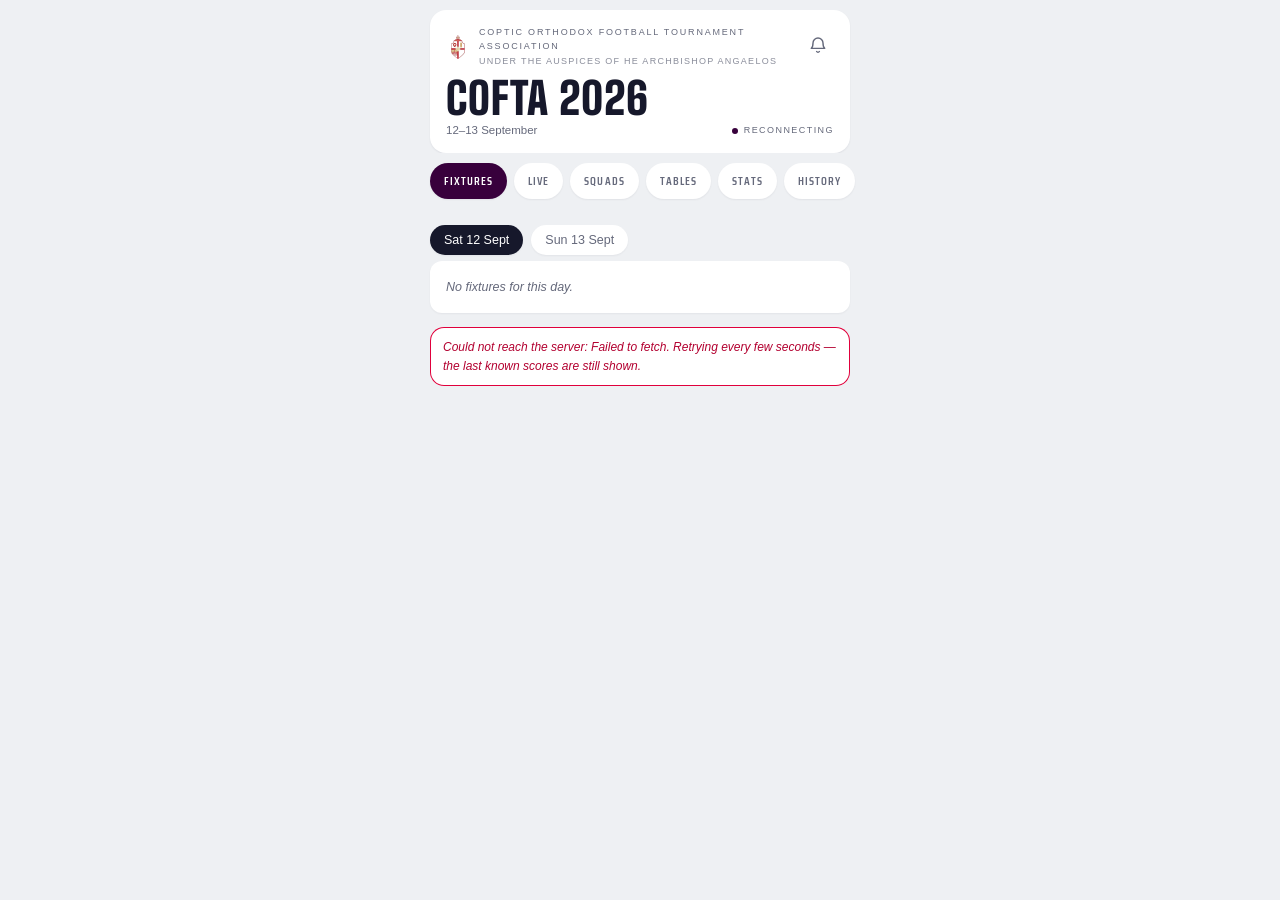
==== web/index.html @ 8721ab21 "Undo asks before it takes a goal off the board Undo voided an event on a single tap, from a 10px lab" ====
<!DOCTYPE html>
<html lang="en-GB">
<head>
<meta charset="utf-8">
<meta name="viewport" content="width=device-width,initial-scale=1,viewport-fit=cover">
<title>COFTA 2026 — Live Scores</title>
<meta name="description" content="Live scores, fixtures and tables for the Coptic Orthodox Football Tournament Association 2026, 12–13 September.">
<meta name="theme-color" content="#eef0f3">
<meta property="og:title" content="COFTA 2026 — Live Scores">
<meta property="og:description" content="Live scores, fixtures and tables. 12–13 September.">
<meta property="og:type" content="website">
<link rel="manifest" href="./manifest.webmanifest">
<link rel="apple-touch-icon" sizes="180x180" href="./apple-touch-icon.png">
<link rel="preload" href="./fonts/big-shoulders-display-latin-900-normal.woff2" as="font" type="font/woff2" crossorigin>
<link rel="preload" href="./fonts/saira-condensed-latin-600-normal.woff2" as="font" type="font/woff2" crossorigin>
<link rel="stylesheet" href="./fonts.css?b=cofta-v91">
<link rel="stylesheet" href="./styles.css?b=cofta-v91">
<link rel="stylesheet" href="./themes.css?b=cofta-v91">
</head>
<body>
<div class="app">
  <header class="hd">
    <!-- A BELL, NOT A SHIELD. This button has always led to the same panel, but
         the shield spoke to the wrong person: it said "admin" or "security" to
         a spectator, who has no idea there is anything behind it for them.
         Notifications now live in that panel and are the ONLY reason most
         readers will ever open it, so the icon names the thing they want. It
         still carries data-view="admin" and organisers still find sign-in
         behind it — the label is now "Alerts and organiser" so a screen reader
         says both, and the dot still marks a signed-in session. -->
    <button id="nav-admin" class="gear" data-view="admin"
      aria-label="Alerts and organiser" title="Alerts and organiser">
      <svg viewBox="0 0 24 24" width="20" height="20" aria-hidden="true" focusable="false"
        fill="none" stroke="currentColor" stroke-width="1.7"
        stroke-linecap="round" stroke-linejoin="round">
        <path d="M18 8.4a6 6 0 1 0-12 0c0 5-2.1 6.4-2.1 6.4h16.2S18 13.4 18 8.4Z"/>
        <path d="M13.7 18.6a2 2 0 0 1-3.4 0"/>
      </svg><i class="gdot" aria-hidden="true"></i></button>
    <!-- Diocese and auspices follow the competition being viewed: CONAFA is
         played in the Midlands, not London. render() drives both. -->
    <p class="assoc"><img class="dio" id="hd-dio" src="./diocese.webp" alt="Coptic Orthodox Diocese of London" width="24" height="24">
      <span id="hd-assoc">Coptic Orthodox Football Tournament Association<i>Under the Auspices of HE Archbishop Angaelos</i></span></p>
    <h1 id="hd-title">COFTA 2026</h1>
    <!-- hd-when holds the dates on a live page and the way back to the live
         tournament on an archive one. The pip is a sibling and is never
         rebuilt, because render() writes its state before this runs. -->
    <p class="meta"><span id="hd-when">12&ndash;13 September</span><span class="pip" id="pip"><i></i>Live</span></p>
  </header>
  <nav class="nav">
    <button id="nav-fixtures" data-view="fixtures" class="on">Fixtures</button>
    <button id="nav-live"     data-view="live">Live</button>
    <button id="nav-squads"   data-view="squads">Squads</button>
    <button id="nav-tables"   data-view="tables">Tables</button>
    <button id="nav-awards"   data-view="awards">Stats</button>
    <button id="nav-history"  data-view="history">History</button>
  </nav>
  <main class="scroll" id="body"><p class="empty">Loading&hellip;</p></main>
</div>
<script type="module" src="./app.js?b=cofta-v91"></script>
</body>
</html>
---- web/fonts.css ----
/* Self-hosted fonts — no third-party requests, cached forever, work offline. */
@font-face{font-family:'Big Shoulders Display';font-style:normal;font-weight:700;font-display:swap;
  src:url('./fonts/big-shoulders-display-latin-700-normal.woff2') format('woff2')}
@font-face{font-family:'Big Shoulders Display';font-style:normal;font-weight:800;font-display:swap;
  src:url('./fonts/big-shoulders-display-latin-800-normal.woff2') format('woff2')}
@font-face{font-family:'Big Shoulders Display';font-style:normal;font-weight:900;font-display:swap;
  src:url('./fonts/big-shoulders-display-latin-900-normal.woff2') format('woff2')}
@font-face{font-family:'Saira Condensed';font-style:normal;font-weight:500;font-display:swap;
  src:url('./fonts/saira-condensed-latin-500-normal.woff2') format('woff2')}
@font-face{font-family:'Saira Condensed';font-style:normal;font-weight:600;font-display:swap;
  src:url('./fonts/saira-condensed-latin-600-normal.woff2') format('woff2')}
@font-face{font-family:'Saira Condensed';font-style:normal;font-weight:700;font-display:swap;
  src:url('./fonts/saira-condensed-latin-700-normal.woff2') format('woff2')}
@font-face{font-family:'Spectral';font-style:normal;font-weight:400;font-display:swap;
  src:url('./fonts/spectral-latin-400-normal.woff2') format('woff2')}
@font-face{font-family:'Spectral';font-style:italic;font-weight:400;font-display:swap;
  src:url('./fonts/spectral-latin-400-italic.woff2') format('woff2')}
@font-face{font-family:'Spectral';font-style:normal;font-weight:600;font-display:swap;
  src:url('./fonts/spectral-latin-600-normal.woff2') format('woff2')}
---- web/styles.css ----
:root{
  --bg:oklch(.974 .010 82);
  --card:oklch(.993 .005 84);
  --fg:oklch(.225 .018 55);
  --fg2:oklch(.395 .018 58);
  --dim:oklch(.565 .015 62);
  --line:oklch(.885 .012 78);
  --line2:oklch(.815 .016 74);
  --gold:oklch(.775 .085 80);
  --acc:oklch(.475 .175 30);
  --accfg:oklch(.985 .008 84);
  --ok:oklch(.52 .13 150);
  --disp:"Saira Condensed","Arial Narrow",sans-serif;
  --num:"Big Shoulders Display","Arial Narrow",sans-serif;
  --body:"Spectral",Georgia,serif;
  --r:4px;
}
*{box-sizing:border-box;margin:0;padding:0}
html,body{height:100%}
body{background:var(--bg);color:var(--fg);font-family:var(--body);font-size:15px;
  line-height:1.55;display:flex;justify-content:center;-webkit-font-smoothing:antialiased;
  -webkit-tap-highlight-color:transparent}
button{font-family:inherit;color:inherit;cursor:pointer;border:none;background:none;text-align:left}
/* Keyboard focus only — :focus-visible keeps this off touch and mouse taps.
   Covers every control, not just buttons and inputs: selects, textareas and
   the club blocks on a match header are all reachable by keyboard. */
button:focus-visible,input:focus-visible,select:focus-visible,
textarea:focus-visible,a:focus-visible,[tabindex]:focus-visible{
  outline:2px solid var(--acc);outline-offset:2px}
img{display:block}
.tnum{font-variant-numeric:tabular-nums lining-nums}

.app{width:100%;max-width:440px;display:flex;flex-direction:column;min-height:100dvh}
.scroll{flex:1;overflow-y:auto;padding:0 18px 64px}

/* header */
.hd{padding:22px 18px 14px;border-bottom:4px double oklch(.60 .12 42)}
.hd .assoc{font-size:9px;letter-spacing:.2em;text-transform:uppercase;color:var(--dim);line-height:1.5}
.hd h1{font-family:var(--num);font-weight:900;font-size:54px;line-height:.88;
  text-transform:uppercase;letter-spacing:.01em;margin:10px 0 5px}
.hd .meta{font-size:11.5px;color:var(--dim);font-style:italic;display:flex;
  justify-content:space-between;align-items:baseline;gap:12px}
.hd .meta a{color:var(--dim);font-style:normal;font-size:9px;letter-spacing:.16em;
  text-transform:uppercase;text-decoration:none;border-bottom:1px solid var(--line2)}
/* Where the dates sit on a live page, an archive page carries the way back to
   the live tournament. It reads as small print but has to behave like a
   control, so it takes the accent and a real tap target — the negative margin
   keeps that height out of the masthead's own spacing. */
.tolive{font-family:var(--disp);font-weight:600;font-size:11.5px;font-style:normal;
  letter-spacing:.04em;color:var(--acc);display:inline-flex;align-items:center;
  gap:5px;min-height:32px;margin:-8px 0;padding:0;
  border-bottom:1px solid currentColor}
.tolive:active{opacity:.6}

/* live pip */
.pip{display:inline-flex;align-items:center;gap:6px;font-size:9px;letter-spacing:.16em;
  text-transform:uppercase;color:var(--dim);font-style:normal}
.pip i{width:6px;height:6px;border-radius:50%;background:var(--ok);font-style:normal}
.pip.stale i{background:var(--acc);animation:pulse 1.4s ease-in-out infinite}
@keyframes pulse{0%,100%{opacity:1}50%{opacity:.25}}

/* nav */
.nav{display:flex;gap:26px;padding:0 18px;border-bottom:1px solid var(--line);
  position:sticky;top:0;background:var(--bg);z-index:6}
.nav button{font-family:var(--disp);font-weight:600;font-size:13px;letter-spacing:.09em;
  text-transform:uppercase;color:var(--dim);padding:13px 0 11px;border-bottom:2px solid transparent;
  margin-bottom:-1px;transition:color .18s}
.nav button.on{color:var(--fg);border-bottom-color:var(--acc)}

.sect{font-size:9px;letter-spacing:.2em;text-transform:uppercase;color:var(--dim);
  padding:26px 0 10px;display:flex;align-items:center;gap:11px}
.sect::after{content:"";flex:1;height:1px;background:var(--gold)}
.note{font-size:12px;color:var(--dim);font-style:italic;padding:14px 0 4px;
  max-width:60ch;line-height:1.65}

.daysel{display:flex;gap:16px;padding:16px 0 6px}
.daysel button{font-size:12.5px;color:var(--dim);padding-bottom:4px;
  border-bottom:1px solid transparent}
.daysel button.on{color:var(--fg);border-bottom-color:var(--acc)}

/* club identity */
.who{min-width:0}
.who b{display:block;font-family:var(--disp);font-weight:600;font-size:15px;
  line-height:1.14;letter-spacing:.005em}
.who i{display:block;font-style:normal;font-size:9px;letter-spacing:.16em;
  text-transform:uppercase;color:var(--dim);margin-top:3px;line-height:1}
.tile{flex:none;display:grid;place-items:center;background:var(--c,transparent);
  border-radius:var(--r);padding:4px;box-shadow:inset 0 0 0 1px rgba(0,0,0,.10),0 0 0 1px var(--gold)}
.tile img{width:24px;height:24px;object-fit:contain}

/* fixtures */
.fx{width:100%;display:grid;grid-template-columns:44px 1fr auto;gap:12px;align-items:center;
  padding:13px 0;border-bottom:1px solid var(--line);transition:background .16s}
.fx:hover{background:oklch(.985 .008 82)}
.fx .t{font-size:10px;letter-spacing:.1em;text-transform:uppercase;color:var(--dim);line-height:1.4}
.fx .t b{display:block;font-family:var(--disp);font-weight:600;font-size:14px;color:var(--fg2);
  letter-spacing:0;text-transform:none;margin-bottom:2px}
.fx .n{display:flex;flex-direction:column;gap:7px;min-width:0}
.fx .side{display:flex;align-items:center;gap:9px;min-width:0;position:relative;padding-left:9px}
.fx .side::before{content:"";position:absolute;left:0;top:3px;bottom:3px;width:3px;
  border-radius:2px;background:var(--c)}
.fx .side.tbc .who b{color:var(--dim)}
.fx .r{text-align:right;font-family:var(--num);font-weight:800;font-size:20px;
  line-height:1.1;white-space:nowrap}
.fx .r .st{display:block;font-family:var(--body);font-weight:400;font-size:9px;
  letter-spacing:.15em;text-transform:uppercase;color:var(--dim);margin-top:5px}
.fx .r .st.live{color:var(--acc)}
.fx .r .pend{color:var(--dim);font-family:var(--body);font-size:12px;font-weight:400}

/* match */
.back{font-size:12px;color:var(--dim);padding:16px 0 0;display:inline-block}
.stack{margin:18px 0 0;border-top:1px solid var(--line);border-bottom:1px solid var(--line)}
.sl{display:flex;align-items:center;gap:13px;padding:15px 2px;min-width:0;
  background:color-mix(in oklab,var(--c) 8%,var(--card))}
.sl+.sl{border-top:1px solid var(--line)}
.sl .bdg{width:48px;height:48px;border-radius:5px;background:var(--c);display:grid;
  place-items:center;flex:none;box-shadow:inset 0 0 0 1px rgba(0,0,0,.10),0 0 0 1px var(--gold)}
.sl .bdg img{width:36px;height:36px;object-fit:contain}
.sl .who{flex:1}
.sl .who b{font-size:18px}
.sl.lead .who b{font-weight:700}
.sl .gl{font-family:var(--num);font-weight:800;font-size:42px;line-height:1;flex:none;
  min-width:.62em;text-align:right;letter-spacing:-.01em}
.kick{font-size:9px;letter-spacing:.18em;text-transform:uppercase;color:var(--dim);
  padding-top:14px;display:flex;gap:9px;flex-wrap:wrap;align-items:center}
.kick .lv{color:var(--acc);display:inline-flex;align-items:center;gap:5px}
.kick .lv i{width:6px;height:6px;border-radius:50%;background:var(--acc);font-style:normal;
  animation:pulse 1.5s ease-in-out infinite}

.ck{margin-top:20px;padding:16px 0;border-top:1px solid var(--line);
  border-bottom:2px solid var(--fg);display:flex;align-items:flex-end;
  justify-content:space-between;gap:16px}
.ck .m{font-family:var(--num);font-weight:800;font-size:42px;line-height:.85;color:var(--acc)}
.ck .m.idle{color:var(--dim);font-size:29px}
.ck .rail{text-align:right}
.ck .ph{font-size:9px;letter-spacing:.18em;text-transform:uppercase;color:var(--dim);
  display:block;margin-bottom:3px}
.ck .el{font-size:12px;color:var(--dim);font-style:italic}
/* before kick-off there is no clock to read, so the rail is one muted line */
.ck.pre{align-items:center;justify-content:center;border-bottom:1px solid var(--line)}
.ck .kox{font-size:10px;letter-spacing:.18em;text-transform:uppercase;color:var(--dim);
  font-style:normal}
.stop{font-size:11.5px;color:var(--acc);padding-top:9px}

/* timeline */
.tl{list-style:none;padding-top:2px}
.tl li{display:grid;grid-template-columns:46px 1fr auto;gap:12px;padding:12px 0;
  border-bottom:1px solid var(--line);align-items:baseline}
.tl .mk{font-family:var(--num);font-weight:800;font-size:18px;text-align:right;color:var(--fg2)}
.tl .mk.goal{color:var(--acc)}
.tl .tx b{font-weight:600}
.tl .undo{font-size:10px;letter-spacing:.12em;text-transform:uppercase;color:var(--dim);
  border-bottom:1px solid var(--line2);position:relative}
/* THE HIT AREA IS BIGGER THAN THE INK, and has to be. These are 10px labels
   about 15px tall, which was borderline with two of them and is not acceptable
   with three — one of which is Undo, sitting beside a button an organiser now
   presses often. A mis-tap there voids a goal.
   Grown with a pseudo-element rather than padding so the underline stays
   welded to the text and nothing moves: ~37px tall, and ±6px sideways inside
   the row's 12px gap, so neighbouring targets still cannot overlap. */
.tl .undo::after{content:"";position:absolute;left:-6px;right:-6px;top:-11px;bottom:-11px}
.empty{color:var(--dim);font-size:12.5px;font-style:italic;padding:18px 0;
  border-bottom:1px solid var(--line);line-height:1.6}

/* tables */
table{width:100%;border-collapse:collapse;font-size:12px;table-layout:fixed}
thead th{font-size:9px;letter-spacing:.1em;text-transform:uppercase;color:var(--dim);
  font-weight:400;padding:9px 0;text-align:center;width:26px}
thead th.nm{text-align:left;width:auto}
tbody td{padding:11px 0;text-align:center;border-bottom:1px solid var(--line);
  color:var(--dim);font-variant-numeric:tabular-nums}
tbody td.nm{text-align:left;color:var(--fg)}
tbody td.nm .in{display:flex;align-items:center;gap:9px;min-width:0}
tbody td.nm .rk{width:13px;font-size:11px;color:var(--dim);flex:none;
  font-family:var(--disp);font-weight:600}
tbody td.nm .who b{font-size:13px}
tbody td.p{color:var(--fg);font-weight:600;font-size:13px}
tbody tr.up .rk{color:var(--acc)}
tbody tr.up td:first-child{box-shadow:inset 3px 0 0 var(--acc)}
tbody tr.dq td{opacity:.45}
tbody tr.dq .who b{text-decoration:line-through}
.ko{display:flex;justify-content:space-between;gap:14px;padding:13px 0;
  border-bottom:1px solid var(--line)}
.ko .l{font-family:var(--disp);font-weight:600;font-size:15px;flex:none}
.ko .w{font-size:11.5px;color:var(--dim);text-align:right;font-style:italic;line-height:1.5}

/* controls */
.act{width:100%;min-height:54px;background:var(--acc);color:var(--accfg);text-align:center;
  border-radius:var(--r);font-family:var(--disp);font-weight:600;font-size:16px;
  letter-spacing:.08em;text-transform:uppercase;
  transition:transform .12s cubic-bezier(.22,1,.36,1),opacity .2s}
.act:active{transform:translateY(1px)}
.act.ghost{background:transparent;color:var(--fg);box-shadow:inset 0 0 0 1px var(--line2)}
.act[disabled]{opacity:.3;cursor:not-allowed;transform:none}
.two{display:grid;grid-template-columns:1fr 1fr;gap:10px;margin-top:10px}
.two .act{min-height:46px;font-size:14px}
.logs{display:grid;grid-template-columns:1fr 1fr;gap:10px}
.lg{min-height:56px;box-shadow:inset 0 0 0 1px var(--line2);border-radius:var(--r);
  padding:0 13px;display:flex;flex-direction:column;justify-content:center;
  background:var(--card);min-width:0}
.lg .w{font-family:var(--disp);font-weight:600;font-size:14px;letter-spacing:.05em;
  text-transform:uppercase;line-height:1}
.lg .s{font-size:9.5px;letter-spacing:.13em;text-transform:uppercase;color:var(--dim);
  margin-top:4px;overflow:hidden;text-overflow:ellipsis;white-space:nowrap}
.lg[disabled]{opacity:.3;cursor:not-allowed}

/* sign in */
.form{display:flex;flex-direction:column;gap:11px;padding-top:8px}
label{font-size:9px;letter-spacing:.18em;text-transform:uppercase;color:var(--dim)}
input{width:100%;font-family:var(--body);font-size:16px;color:var(--fg);background:var(--card);
  border:1px solid var(--line2);border-radius:var(--r);padding:13px 12px;min-height:48px}
select{width:100%;font-family:var(--body);font-size:13px;color:var(--fg);background:var(--card);
  border:1px solid var(--line2);border-radius:var(--r);padding:11px 10px;min-height:46px}
.err{color:var(--acc);font-size:12.5px;font-style:italic}
.okmsg{color:var(--ok);font-size:12.5px;font-style:italic}

/* shootout + admin */
.pens{border:1px solid var(--line2);border-radius:var(--r);padding:14px;background:var(--card)}
.pr{display:flex;align-items:center;gap:11px;padding:9px 0;border-top:1px solid var(--line)}
.pr:first-of-type{border-top:none}
.pr .bd{width:34px;height:34px;border-radius:var(--r);background:var(--c);display:grid;
  place-items:center;flex:none}
.pr .bd img{width:26px;height:26px;object-fit:contain}
.pr .nx{flex:1;min-width:0;font-family:var(--disp);font-weight:600;font-size:14px;line-height:1.15}
.pr .cnt{font-family:var(--num);font-weight:800;font-size:26px;min-width:1.1em;text-align:right}
.pr .pm{display:flex;gap:6px;flex:none}
.pr .pm button{width:38px;height:38px;border-radius:var(--r);
  box-shadow:inset 0 0 0 1px var(--line2);display:grid;place-items:center;
  font-family:var(--num);font-size:19px;font-weight:800}
.dqlist{display:flex;flex-wrap:wrap;gap:7px}
.dqlist button{font-size:11px;padding:9px 11px;border-radius:var(--r);
  box-shadow:inset 0 0 0 1px var(--line2);color:var(--dim)}
.dqlist button.out{box-shadow:inset 0 0 0 1px var(--acc);color:var(--acc);text-decoration:line-through}
.qrow{display:grid;grid-template-columns:1fr 1fr;gap:9px;padding:10px 0;
  border-bottom:1px solid var(--line);align-items:center}
.qrow .lbl{grid-column:1/-1;font-size:9px;letter-spacing:.17em;text-transform:uppercase;color:var(--dim)}
.tag{display:inline-block;font-size:8px;letter-spacing:.14em;text-transform:uppercase;
  color:var(--acc);border:1px solid var(--acc);border-radius:3px;padding:2px 4px;
  margin-left:7px;vertical-align:2px;font-weight:400}

.banner{background:var(--card);border:1px solid var(--line2);border-radius:var(--r);
  padding:11px 13px;font-size:12px;color:var(--dim);font-style:italic;margin-top:14px}
.banner.warn{border-color:var(--acc);color:var(--acc)}
/* The archive stops retrying after a failure, so this is the only way back —
   it needs a real tap target, not a text link. */
.retry{display:inline-flex;align-items:center;min-height:38px;margin-top:9px;
  padding:0 14px;border:1px solid var(--acc);border-radius:999px;
  font-family:var(--disp);font-weight:600;font-size:12px;letter-spacing:.09em;
  text-transform:uppercase;color:var(--acc)}
.retry:active{background:var(--acc);color:var(--accfg)}
.queue{font-size:11px;letter-spacing:.1em;text-transform:uppercase}

@media (prefers-reduced-motion:reduce){*{animation:none!important;transition:none!important}}

/* queued, not yet sent */
.tl li.pending{opacity:.62}
.tl li.pending .tx em{font-style:italic;color:var(--acc);font-size:11px;letter-spacing:.08em}

/* player picker */
.picker{border:1px solid var(--acc);border-radius:var(--r);padding:13px;margin-top:12px;
  background:var(--card)}
.pkhd{display:flex;justify-content:space-between;align-items:baseline;gap:12px;
  padding-bottom:10px;margin-bottom:10px;border-bottom:1px solid var(--line)}
.pkhd span{font-family:var(--disp);font-weight:600;font-size:15px;letter-spacing:.04em;
  text-transform:uppercase}
.pkhd button{font-size:10px;letter-spacing:.14em;text-transform:uppercase;color:var(--dim);
  border-bottom:1px solid var(--line2)}
.pklist{display:flex;flex-direction:column;max-height:44vh;overflow-y:auto;margin-bottom:10px}
.pk{display:flex;align-items:center;gap:11px;min-height:46px;padding:0 4px;
  border-bottom:1px solid var(--line);font-family:var(--disp);font-weight:500;font-size:15px}
.pk:active{background:oklch(.96 .01 82)}
.pk .no{width:22px;text-align:right;color:var(--dim);font-size:12px;flex:none}

/* nav must not wrap once there are five */
.nav{overflow-x:auto;scrollbar-width:none;gap:22px}
.nav::-webkit-scrollbar{display:none}
.nav button{white-space:nowrap}

/* suspensions */
.susp{list-style:none}
.susp li{display:flex;justify-content:space-between;align-items:baseline;gap:12px;
  padding:11px 0;border-bottom:1px solid var(--line)}
.susp .nmx{font-family:var(--disp);font-weight:600;font-size:15px}
.susp .rs{font-size:10px;letter-spacing:.14em;text-transform:uppercase;color:var(--acc)}

/* level on every tie-breaker, with a shoot-out still to come */
tbody tr.unres td{background:oklch(.965 .022 82)}

/* awards */
.award{border:1px solid var(--line2);border-radius:var(--r);padding:15px;margin-bottom:11px;
  background:var(--card)}
.award .at{font-size:9px;letter-spacing:.2em;text-transform:uppercase;color:var(--dim)}
.award .an{font-family:var(--disp);font-weight:700;font-size:23px;line-height:1.15;
  margin-top:7px;letter-spacing:.01em}
.award .an.dim{color:var(--dim);font-weight:500;font-size:17px}
.award .ac{font-family:var(--num);font-weight:800;font-size:15px;color:var(--acc);margin-top:5px}
.award .af{font-size:11.5px;color:var(--dim);font-style:italic;margin-top:9px;line-height:1.55}

/* own-goal option inside the picker */
.pk.og{color:var(--acc);font-weight:600}

/* shoot-out winner in the table */
.tag.so{color:oklch(.55 .09 80);border-color:var(--gold)}

/* scorer lines under each side */
.sl .gls{display:block;margin-top:5px}
.sl .gline{display:block;font-style:normal;font-size:11px;color:var(--dim);
  line-height:1.6;letter-spacing:.01em;font-variant-numeric:tabular-nums}

/* squad entry */
.dqlist button.on{box-shadow:inset 0 0 0 1px var(--fg);color:var(--fg)}
textarea{width:100%;font-family:var(--body);font-size:14px;color:var(--fg);background:var(--card);
  border:1px solid var(--line2);border-radius:var(--r);padding:11px 12px;resize:vertical;
  line-height:1.7}
.squad{list-style:none;border-top:1px solid var(--line)}
.squad li{display:flex;align-items:baseline;gap:11px;padding:9px 2px;border-bottom:1px solid var(--line)}
.squad .no{width:20px;text-align:right;color:var(--dim);font-size:12px;flex:none}
.squad .nmx{flex:1;font-family:var(--disp);font-weight:500;font-size:15px}

/* diocese emblem in the masthead */
.hd .assoc{display:flex;align-items:center;gap:9px}
/* Fixed HEIGHT, free width. London's crest is square and fills 24x24; the
   Midlands' is landscape, and a square slot letterboxed it down to 24x18 —
   a third smaller on the axis that carries its detail. Sizing by height
   treats both at the same scale whatever their shape. */
.hd .assoc .dio{height:24px;width:auto;max-width:46px;object-fit:contain;flex:none}
.hd .assoc span{display:block}
.hd .assoc span i{display:block;font-style:normal;letter-spacing:.14em;
  color:var(--dim);opacity:.75;margin-top:2px}

/* appearance switcher */
.themes{display:flex;flex-wrap:wrap;gap:7px}
.themes button{font-size:11px;padding:9px 12px;border-radius:var(--r);
  box-shadow:inset 0 0 0 1px var(--line2);color:var(--dim)}
.themes button.on{box-shadow:inset 0 0 0 1px var(--fg);color:var(--fg)}

/* scorer lines now sit on their own full-width line under the row */
.sl{flex-wrap:wrap}
.sl .gls{flex:0 0 100%;margin:4px 0 0 61px}

/* per-side scores (list layout); hidden except where a theme wants them */
.fx .side .ssc{display:none}

/* player stats */
.stats{display:grid;grid-template-columns:repeat(4,1fr);gap:8px}
/* Five tiles once assists joined them. At 375px five equal columns leave
   ~61px each, so the longest label wraps to two lines and the grid rows
   equalise the heights — which is why the tiles stay aligned. */
.stats.five{grid-template-columns:repeat(5,1fr);gap:6px}
.stats.five .stat{padding:10px 5px}
.stats.five .stat b{font-size:21px}
.stat{border:1px solid var(--line2);border-radius:var(--r);background:var(--card);
  padding:11px 8px;text-align:center}
.stat i{display:block;font-style:normal;font-size:8.5px;letter-spacing:.14em;
  text-transform:uppercase;color:var(--dim)}
.stat b{display:block;font-family:var(--num);font-weight:800;font-size:24px;margin-top:4px}
.pk .pstat{font-size:11px;color:var(--dim);flex:none}

/* centre chip on the match header: themes opt in */
.midchip{display:none}

/* centred clock chip: only themes that want it show it */
.stack{position:relative}
.midchip{display:none}

/* event edit */
.rowacts{display:flex;gap:12px;justify-content:flex-end}
.picker .pk.on{color:var(--acc);font-weight:600}

/* match state under the kick-off time; themes opt in */
.fx .t .tst{display:none}

/* red card marker on fixture rows */
.rc{display:inline-block;width:8px;height:11px;background:#d21f26;border-radius:2px;
  margin-left:6px;vertical-align:-1px;font-style:normal}

/* man of the match, under the scoreboard */
.motmline{text-align:center;font-size:12px;color:var(--fg2);padding:12px 0 0;font-style:italic}
.mstar{color:var(--gold);margin-right:6px;font-style:normal}

/* red cards on their own line under the city */
.rcs{display:block;line-height:1;margin-top:3px}
.rcs .rc{margin-left:0;margin-right:4px;vertical-align:0}

/* the second half of a squad/player header card */
.sl.alt .altbox{display:flex;flex-direction:column;gap:2px}
.sl.alt .altbox i{font-style:normal;font-size:9px;letter-spacing:.16em;
  text-transform:uppercase;color:var(--dim)}
.sl.alt .altbox b{font-family:var(--disp);font-weight:600;font-size:16px;color:var(--fg)}
.sl.phead .bignum{margin-left:auto;flex:none}
.bignum{font-family:var(--num);font-weight:900;font-size:44px;line-height:1;color:var(--fg)}

/* club header meta, right-hand side of the colour block */
.sl.phead .clubmeta{margin-left:auto;flex:none;text-align:right;
  display:flex;flex-direction:column;gap:2px}
.sl.phead .clubmeta i{font-style:normal;font-size:8.5px;letter-spacing:.15em;
  text-transform:uppercase;color:var(--dim)}
.sl.phead .clubmeta b{font-family:var(--disp);font-weight:600;font-size:15px}
.sl.phead .clubmeta .cstat{margin-top:5px;letter-spacing:.08em}

/* clubs and players are tappable wherever they appear */
[data-team],[data-player]{cursor:pointer}
.tx .plink{border-bottom:1px dotted var(--line2)}

/* a knockout tie settled on penalties: one strip across the foot of the
   scoreboard. The shoot-out decided the tie, so it belongs here rather than
   in the note underneath, where it read as a footnote to a 1–1 draw. Goals
   stay the score, because for goal difference the match really is a draw. */
/* The strip sits OUTSIDE .stack, not inside it: the centre chip is centred
   on the stack, so an extra row in there pushed the chip half a strip's
   height below the club blocks on exactly the matches that matter most. */
.pnstrip{background:var(--card);border-bottom:1px solid var(--line);
  padding:9px 12px;text-align:center;font-size:11.5px;color:var(--dim)}
.pnstrip b{font-family:var(--disp);font-weight:600;font-size:13px;
  color:var(--fg);letter-spacing:.03em}
.pnstrip .tnum{font-family:var(--num);font-weight:800;font-size:14.5px;
  color:var(--acc);margin:0 1px}

/* the final is not just the next fixture on the list */
.sect.crown{color:var(--acc)}
.sect.crown::after{background:var(--acc);height:2px}

/* award cards are buttons now: the whole card opens its leaderboard */
.award{display:block;width:100%}
.award .more{display:block;font-size:9px;letter-spacing:.16em;text-transform:uppercase;
  color:var(--dim);margin-top:11px;padding-top:9px;border-top:1px solid var(--line)}
.award:active{background:color-mix(in oklab,var(--acc) 4%,var(--card))}
/* a confirmed trophy: the winners are the card, so the gold edge is what
   separates a decided award from a leaderboard still in play */
.award.won{box-shadow:inset 0 0 0 1px var(--gold);border-color:var(--gold)}
.banner.conf{border-color:var(--gold);color:var(--fg2);font-style:normal}

/* leaderboards */
.lb{border-top:1px solid var(--line)}
.lbr{display:flex;align-items:center;gap:11px;width:100%;min-height:52px;padding:8px 2px;
  border-bottom:1px solid var(--line);min-width:0}
.lbr:active{background:color-mix(in oklab,var(--acc) 4%,var(--card))}
.lbr .pl{flex:none;width:30px;font-family:var(--num);font-weight:800;font-size:19px;
  color:var(--dim);text-align:right}
.lbr .pl.joint{color:var(--acc);font-size:16px}
.lbr .who{flex:1;min-width:0}
.lbr .who b{display:block;font-family:var(--disp);font-weight:600;font-size:16px;
  overflow:hidden;text-overflow:ellipsis;white-space:nowrap}
.lbr .who i{display:block;font-style:normal;font-size:11px;color:var(--dim);margin-top:1px}
.lbr .lbn{flex:none;font-family:var(--num);font-weight:800;font-size:22px}
.tag.wn{color:var(--gold);border-color:var(--gold)}

/* honours on a player card */
.honours{list-style:none;border-top:1px solid var(--line)}
.honours li{display:flex;align-items:baseline;gap:9px;padding:11px 2px;
  border-bottom:1px solid var(--line)}
.honours .hz{color:var(--gold);font-style:normal}
.honours .hl{flex:1;font-family:var(--disp);font-weight:600;font-size:15px}
.honours .hsh{font-size:8.5px;letter-spacing:.16em;text-transform:uppercase;color:var(--dim)}

/* trophy confirmation */
.picker.trophy{margin-bottom:14px}
.tchips{display:flex;flex-wrap:wrap;gap:7px;margin-bottom:11px}
.tchip{display:inline-flex;align-items:center;gap:8px;font-size:12px;padding:7px 9px;
  border-radius:var(--r);box-shadow:inset 0 0 0 1px var(--acc);color:var(--acc)}
.tchip button{color:var(--acc);font-size:15px;line-height:1;padding:0 2px}
.tnone{font-size:12px;color:var(--dim);font-style:italic}
.tclubs{margin-bottom:10px}
.tpq{width:100%;font-family:var(--body);font-size:14px;color:var(--fg);background:var(--card);
  border:1px solid var(--line2);border-radius:var(--r);padding:10px 12px}
/* ── stats hub: a card previews its board's top three ────────
   The row is a three-column grid on purpose: [crest | name | value]. As a
   flex row the name block and the value negotiated width with each other,
   which is fine until a church name is long. A fixed crest column and an
   auto value column mean only the name can give way, and it gives way by
   ellipsizing rather than by shoving the value out of its column. */
.scard{border-bottom:1px solid var(--line);padding-bottom:4px;margin-bottom:6px}
.sch{display:flex;align-items:center;justify-content:space-between;gap:12px;
  width:100%;padding:13px 0 9px}
.sch .stt{font-size:9px;letter-spacing:.2em;text-transform:uppercase;color:var(--dim);
  line-height:1}
/* a drawn chevron, not a text glyph: a ">" inherits the body font and sits on
   a text baseline, which is what made it read as leftover markup */
.sch .chev{flex:none;width:7px;height:7px;margin-right:3px;
  border-top:1.5px solid var(--dim);border-right:1.5px solid var(--dim);
  transform:rotate(45deg)}

.srow{display:grid;grid-template-columns:28px minmax(0,1fr) auto;align-items:center;
  gap:11px;width:100%;padding:9px 0;text-align:left}
.srow + .srow{border-top:1px solid var(--line)}
.srow .tile{width:28px;height:28px;padding:3px}
.srow .tile img{width:22px;height:22px}
.srow .who{min-width:0}
.srow .who b{display:block;font-family:var(--disp);font-weight:600;font-size:14.5px;
  line-height:1.2;letter-spacing:.005em;
  overflow:hidden;text-overflow:ellipsis;white-space:nowrap}
.srow .who i{display:block;font-style:normal;font-size:9.5px;letter-spacing:.14em;
  text-transform:uppercase;color:var(--dim);margin-top:3px;line-height:1.1;
  overflow:hidden;text-overflow:ellipsis;white-space:nowrap}
.srow .sv{font-family:var(--num);font-weight:800;font-size:17px;line-height:1;
  min-width:1.6em;text-align:right;color:var(--fg2);
  font-variant-numeric:tabular-nums lining-nums}
/* the pill stretches to the same column, so its right edge lands on the same
   line as the plain numerals below it */
.srow .sv.lead{color:var(--accfg);background:var(--acc);border-radius:999px;
  padding:4px 10px;text-align:center}
.snone{font-size:12px;color:var(--dim);font-style:italic;line-height:1.6;
  padding:2px 0 10px;max-width:60ch}

/* the trophy honours strip at the top of stats */
.honstrip{border-top:1px solid var(--line)}
.hon{display:block;width:100%;padding:12px 0;border-bottom:1px solid var(--line)}
.hon .ht{display:block;font-size:9px;letter-spacing:.18em;text-transform:uppercase;
  color:var(--acc)}
.hon .hbody{display:flex;align-items:center;gap:11px;margin-top:6px}
.hon .who{flex:1;min-width:0}
.hon .who b{display:block;font-family:var(--disp);font-weight:600;font-size:16px}
.hon .who i{display:block;font-style:normal;font-size:11px;color:var(--dim);margin-top:1px}
.hon .hsh{flex:none;font-size:8.5px;letter-spacing:.16em;text-transform:uppercase;
  color:var(--dim)}

/* ── History: the archive ────────────────────────────────────
   Six competitions, each with its own identity, scoped by [data-comp] so a
   competition's colour cannot leak into the live tournament's chrome.
   Historical clubs with no live crest get a deterministic monogram from one
   muted, obviously-archival palette — never invented branding.            */

.seg{display:inline-flex;border:1px solid var(--line);border-radius:999px;
  padding:3px;gap:3px;margin:0 0 16px}
.seg button{font-family:var(--disp);font-weight:600;font-size:13px;letter-spacing:.06em;
  text-transform:uppercase;color:var(--dim);padding:7px 18px;border-radius:999px;
  min-height:34px;transition:background .15s,color .15s}
.seg button.on{background:var(--acc);color:var(--accfg)}

/* competition identities */
/* --ci is the identity on a light card; --cl is the same identity as ink on a
   dark one. Broadcast needs the second: measured against its card, the deep
   values land at 1.9:1, which is not a colour choice, it is invisible. */
[data-comp="cofta"]       {--ci:#38003c;--cl:#e0a9e8}
[data-comp="conafa"]      {--ci:#0f5257;--cl:#7fd8de}
[data-comp="costa"]       {--ci:#8a4b0f;--cl:#f0b378}
[data-comp="ark"]         {--ci:#12305e;--cl:#a3c4f5}
[data-comp="cosa"]        {--ci:#7a1140;--cl:#f7a0c0}
[data-comp="ladies-cofta"]{--ci:#4a1d6e;--cl:#cfa8f2}

.ccards{display:grid;gap:12px}
.ccard{display:grid;grid-template-columns:minmax(0,1fr) auto 14px;align-items:center;
  gap:12px;width:100%;text-align:left;padding:16px 16px;border-radius:14px;
  background:var(--card);box-shadow:inset 0 0 0 1px var(--line);
  border-left:4px solid var(--ci,var(--acc))}
/* Every card has a mark, so every card gains the column. COSTA has no badge
   of its own and takes the generic trophy rather than leaving a hole — one
   unbadged card in a list of six does not read as deliberate, it reads as the
   one that failed to load. */
.ccard.badged{grid-template-columns:34px minmax(0,1fr) auto 14px}
.clogo{width:34px;height:34px;object-fit:contain;flex:none}
/* The generic trophy. Drawn, not a file, and the SAME drawing whoever it
   stands for — that is what keeps it a placeholder rather than a badge
   somebody invented.

   It takes --ci, the exact token the card's own competition name already uses,
   so its contrast is settled by construction rather than by a new measurement:
   all 6x5 identity/theme combinations were measured when those tokens were
   chosen, worst 6.67:1. NO OPACITY. Dimming it to "step back" from the real
   badges took Matchday from 6.79:1 to 4.81:1 for a mark drawn in 1.6px
   strokes, which is not a trade worth making — a line drawing beside five
   full-colour badges is already the quieter thing on the row. */
.clogo.generic{color:var(--ci,var(--dim));padding:1px}
.ccard:active{background:var(--bg)}
.cch{display:block;min-width:0}
.ccn{display:block;font-family:var(--disp);font-weight:800;font-size:20px;
  letter-spacing:.02em;color:var(--ci,var(--fg))}
.ccm{display:block;font-size:12.5px;color:var(--dim);margin-top:2px}
.ccl{display:block;text-align:right;font-size:11.5px;color:var(--dim);
  text-transform:uppercase;letter-spacing:.07em}
.ccl b{display:block;font-family:var(--disp);font-weight:700;font-size:15px;
  letter-spacing:0;text-transform:none;color:var(--fg);margin-top:3px}
/* the champion's badge sits on the champion's line, not the label's — the
   name is a block, so the two need their own row to share a baseline */
.cclw{display:flex;align-items:center;justify-content:flex-end;gap:7px;margin-top:3px}
.cclw b{margin-top:0}
.ccy{display:block;font-size:11px;margin-top:1px}

.chev{width:8px;height:8px;border-right:2px solid var(--dim);
  border-bottom:2px solid var(--dim);transform:rotate(-45deg);justify-self:end}

.chead{padding:20px 0 14px;border-bottom:2px solid var(--ci,var(--acc));margin-bottom:16px}
.chead h2{font-family:var(--disp);font-weight:900;font-size:30px;line-height:1.05;
  letter-spacing:.01em;color:var(--ci,var(--fg))}
.chead p{font-size:13px;color:var(--dim);margin-top:5px}
/* The masthead carries the tournament's name on these views, so the block
   below it is detail only and has no heading to sit under. */
.chead.bare{padding-top:14px}
.chead.bare p:first-child{margin-top:0}
/* Badge beside the detail line, since the masthead above already has the
   competition's name. The .clogo width is overridden here: 46px, not 34. */
.chead.withlogo{display:flex;align-items:center;gap:12px}
.chead.withlogo .clogo{width:46px;height:46px}
.chead.withlogo p{margin-top:0}
/* Whose competition it is, directly under its own rule. */
.chost{font-size:12.5px;color:var(--dim);margin-top:-8px;padding-bottom:2px}
.chead .efmt{margin-top:7px;font-size:12.5px}

.edrows{display:grid;gap:2px}
.edrow{display:grid;grid-template-columns:52px minmax(0,1fr) auto 14px;
  align-items:center;gap:10px;width:100%;text-align:left;padding:13px 6px;
  border-bottom:1px solid var(--line)}
.edrow:active{background:var(--card)}
.edy{font-family:var(--disp);font-weight:800;font-size:19px;color:var(--dim)}
.edm{min-width:0}
.edm b{display:block;font-family:var(--disp);font-weight:700;font-size:16px}
.edd{display:block;font-size:12px;color:var(--dim);margin-top:2px}
/* A tournament nobody recorded the winner of. Says so, rather than leaving a
   blank where a crest goes — a blank reads as a bug and invites a guess. */
.nowin{font-style:normal;font-size:10px;letter-spacing:.06em;color:var(--dim);
  text-align:right;display:block;max-width:9em;line-height:1.25}

/* crest or monogram */
.acrest,.mono{display:inline-flex;align-items:center;justify-content:center;
  position:relative;width:var(--mono,28px);height:var(--mono,28px);flex:none}
.acrest img{width:100%;height:100%;object-fit:contain;display:block}
.mono{border-radius:6px;font-family:var(--disp);font-weight:800;
  font-size:calc(var(--mono,28px) * .42);letter-spacing:.01em;line-height:1}
/* One muted, deliberately archival palette. The index is hashed from the
   club's canonical name, so a club looks identical on every page it appears
   on, and nothing here reads as a real crest. */
.mono-0{background:#e4ded2;color:#5b5344}
.mono-1{background:#d8dfd9;color:#465049}
.mono-2{background:#ded9e2;color:#514a58}
.mono-3{background:#e2dcd4;color:#5a5045}
.mono-4{background:#d5dde2;color:#445059}
.mono-5{background:#e3d9d9;color:#584848}
.mono-6{background:#dcdfd3;color:#4d5242}
.mono-7{background:#d9dae3;color:#484c5c}
.bteam{position:absolute;right:-3px;bottom:-3px;width:13px;height:13px;border-radius:4px;
  background:var(--fg);color:var(--bg);font-family:var(--disp);font-weight:800;
  font-size:9px;font-style:normal;display:flex;align-items:center;justify-content:center}

/* thin edition card */
.thincard{background:var(--card);border-radius:14px;padding:18px 16px;
  box-shadow:inset 0 0 0 1px var(--line)}
.tcwin{display:flex;align-items:center;gap:13px}
.tcwin div b,.tcrun div b{display:block;font-family:var(--disp);font-weight:800;font-size:19px;
  line-height:1.15}
.tcwin div span,.tcrun div span{display:block;font-size:10.5px;text-transform:uppercase;
  letter-spacing:.09em;color:var(--dim);margin-top:3px}
.tcrun{display:flex;align-items:center;gap:13px;margin-top:14px;
  padding-top:14px;border-top:1px solid var(--line)}
.tcrun div b{font-size:15px}
.tcfin{margin-top:13px;font-size:13.5px;line-height:1.5}
.tcnote,.thinnote{margin-top:11px;font-size:12px;color:var(--dim);line-height:1.5}
.thinnote{margin-top:16px;padding-top:13px;border-top:1px solid var(--line);font-style:italic}
.entrants{display:flex;flex-wrap:wrap;gap:8px}
.ent{display:inline-flex;align-items:center;gap:6px;padding:5px 10px 5px 5px;
  border-radius:999px;background:var(--bg);box-shadow:inset 0 0 0 1px var(--line);
  font-size:12.5px;font-weight:500}

/* archive tables */
/* The club column is `tm` here, not `nm`, so the `th.nm{width:auto}` escape
   in the base table never reached it: under table-layout:fixed it inherited
   the generic 26px meant for a numeric column, and every club rendered as a
   single clipped letter. An archive table also carries eight numeric columns
   to the live table's six, so fixed layout has no room to give. Auto layout
   sizes the numbers to their digits and hands the rest to the club. */
/* Ten columns against a 320px phone: the table scrolls inside this rather
   than being clipped, and the page body never scrolls sideways. */
.tscroll{overflow-x:auto;-webkit-overflow-scrolling:touch}
.tbl.arch{table-layout:auto;min-width:290px}
.tbl.arch th.tm{width:auto;text-align:left}
.tbl.arch th.pos{width:18px}
.tbl.arch thead th,.tbl.arch tbody td{white-space:nowrap;padding-left:3px;padding-right:3px}
.tbl.arch td.tm{display:flex;align-items:center;gap:7px;white-space:normal;
  padding-left:0}
/* Derived, not source: the base table already renders every cell dim, so a
   colour change here would have been invisible. Italic plus a lighter weight
   reads as "computed" next to the published columns. */
.tbl.arch td.drv,.tbl.arch th.drv{font-style:italic;opacity:.62}
.gapdot{color:var(--dim);font-style:normal;cursor:help}

/* archive fixtures */
.afx{display:grid;gap:2px}
.afxr{padding:12px 6px;border-bottom:1px solid var(--line)}
.afxm{display:grid;grid-template-columns:minmax(0,1fr) auto minmax(0,1fr);
  align-items:center;gap:10px}
.afxt{display:flex;align-items:center;gap:8px;min-width:0;font-weight:500;font-size:14px}
.afxt.away{justify-content:flex-end}
.afxt span{overflow:hidden;text-overflow:ellipsis;white-space:nowrap}
.afxs{font-family:var(--disp);font-weight:800;font-size:19px;font-variant-numeric:tabular-nums;
  display:flex;align-items:baseline;gap:4px}
.afxs i{font-style:normal;color:var(--dim);font-size:14px}
.afxp{text-align:center;font-size:11.5px;color:var(--dim);margin-top:5px;
  text-transform:uppercase;letter-spacing:.07em}
/* Scorers in two columns under the score, the way a scoreboard reads: home
   left, away right. Each side's column is aligned towards its own club above,
   which is what tells you whose goal it was — the club name used to be
   repeated on every line and wrapped onto two. */
.afxg{display:grid;grid-template-columns:1fr 1fr;gap:4px 12px;margin-top:9px}
.aglc{display:flex;flex-direction:column;gap:4px;min-width:0}
.aglc.a{text-align:right}
.agl{font-size:12.5px;color:var(--dim);line-height:1.35}
.agl i{font-style:normal;font-variant-numeric:tabular-nums;color:var(--fg2)}
.agl em{font-style:normal;opacity:.7;font-size:11px;margin-left:4px}
/* Goals the record cannot assign to a side: centred under both columns, so
   the layout never implies one. */
.aglu{display:flex;flex-direction:column;gap:4px;margin-top:6px;text-align:center;
  border-top:1px dashed var(--line);padding-top:6px}
.gap{display:inline-block;margin-top:8px;font-size:10px;text-transform:uppercase;
  letter-spacing:.09em;color:var(--dim);border:1px solid var(--line);
  border-radius:999px;padding:3px 8px}
.afxn{margin-top:7px;font-size:12px;color:var(--dim);line-height:1.5}
.flagline{margin-top:6px;font-size:11px;color:var(--acc);letter-spacing:.03em}

/* A RESULT WITHOUT AN ORIENTATION. Ten archive matches record who beat whom
   and never which way the fixture was printed, so they must NOT reuse `.afxm`
   above: that layout's left-hand column means "home", and using it would
   assert something the source never said.

   So this stacks instead of opposing. The clubs sit one above the other with
   the word between them, which reads as a sentence rather than a scoreboard —
   the word carries the meaning and the position carries none, the exact
   inverse of the row above. Stacking also removes the temptation to read the
   upper club as the home side, which a left/right pair invites even with a
   verb in the middle. */
.ares{display:flex;flex-direction:column;align-items:flex-start;gap:3px}
.ares .awin,.ares .alose{min-width:0;max-width:100%}
.abeat{font-family:var(--disp);font-weight:700;font-size:11px;letter-spacing:.14em;
  text-transform:uppercase;color:var(--dim);padding-left:30px}
/* The score is a detail line, not a scoreboard number: several of these have
   no score at all, and two are recorded only as "by one goal". Sizing it like
   `.afxs` would make the absent ones look broken. */
.aresd{margin-top:7px;font-family:var(--disp);font-weight:700;font-size:13px;
  letter-spacing:.05em;text-transform:uppercase;color:var(--fg2);
  font-variant-numeric:tabular-nums}

/* archive leaderboards and awards */
.alb{display:grid;gap:1px}
/* Flex, not grid: a club row carries a crest between the value and the name
   and a player row does not, so the row has two children or three. */
.albr{display:flex;align-items:center;gap:10px;padding:10px 6px;
  border-bottom:1px solid var(--line)}
.albv{width:34px;flex:none;font-family:var(--disp);font-weight:800;font-size:17px;
  font-variant-numeric:tabular-nums;color:var(--acc)}
.albn{flex:1 1 auto;min-width:0;font-weight:500;font-size:14.5px}
.albn i{display:block;font-style:normal;font-size:12px;color:var(--dim);margin-top:1px}
.aawards{display:grid;gap:10px}
.aaw{padding:13px 14px;border-radius:12px;background:var(--card);
  box-shadow:inset 0 0 0 1px var(--line)}
.aawl{display:block;font-size:10.5px;text-transform:uppercase;letter-spacing:.09em;
  color:var(--dim)}
.aawn{display:block;font-family:var(--disp);font-weight:800;font-size:18px;margin-top:4px}
.aawn i{font-style:normal;color:var(--acc);margin-left:7px}
.aawt{display:block;font-size:12px;color:var(--dim);margin-top:2px}
.gaps{margin:6px 0 0;padding-left:20px}
.gaps li{font-size:12.5px;color:var(--dim);line-height:1.55;margin-bottom:5px}

/* Goal editor: two labelled lists, scored by then assisted by. */
.pksub{font-family:var(--disp);font-weight:700;font-size:11px;letter-spacing:.11em;
  text-transform:uppercase;color:var(--dim);margin:14px 0 7px}
.pksub:first-of-type{margin-top:0}

/* The assist on a match-report line: present, secondary, and tappable
   through to the player, without competing with the scorer's name. */
.asst{color:var(--dim);font-size:12.5px;white-space:nowrap}
.asst .plink{font-weight:500;color:var(--dim);text-decoration:underline;
  text-decoration-color:var(--line2);text-underline-offset:2px}

/* Organiser lives in the masthead, not the tab row.
   The nav still scrolls at 375px (six labels measure 440px against a 375px
   viewport), but Organiser is the one tab spectators never need, so it moves
   out of the row rather than competing for space in it.
   Muted while signed out, tinted with a dot once signed in — an organiser
   should be able to tell at a glance whether this phone is still theirs. */
.hd{position:relative}
.gear{position:absolute;top:16px;right:12px;width:40px;height:40px;
  display:flex;align-items:center;justify-content:center;border-radius:11px;
  color:var(--dim);transition:color .18s,background .18s}
.gear:active{background:var(--card)}
.gear .gdot{display:none}
.gear.in{color:var(--acc)}
.gear.in .gdot{display:block;position:absolute;top:7px;right:7px;
  width:7px;height:7px;border-radius:50%;background:var(--acc)}
.gear.on{color:var(--acc);background:var(--card)}
/* the masthead title must not run under the control */
.hd h1,.hd .assoc{padding-right:46px}

/* The B marker beside a name. A B team shows its parent's crest, so without
   this the two sides of a club are indistinguishable on any surface that
   renders a name without one — a leaderboard row, an award, a table note. */
.btag{display:inline-flex;align-items:center;justify-content:center;
  min-width:15px;height:15px;margin-left:5px;padding:0 3px;border-radius:4px;
  background:var(--line2);color:var(--fg);font-family:var(--disp);
  font-weight:800;font-size:9.5px;font-style:normal;letter-spacing:.02em;
  vertical-align:1px}

/* ── the trophy cabinet ──────────────────────────────────────
   Every club History names is a link through to its record, so the crest and
   the name are one target rather than two.                                */
.tlink{display:inline-flex;align-items:center;gap:8px;min-width:0;
  font-weight:500;font-size:14px;text-align:left;color:inherit;border-radius:8px;
  padding:2px 4px;margin:-2px -4px}
.tlink.away{flex-direction:row;justify-content:flex-end;text-align:right}
.tlink > span{overflow:hidden;text-overflow:ellipsis;white-space:nowrap;min-width:0}
.tlink:active{background:var(--card)}
.tlink.dead{opacity:.6}
.afxm .tlink{min-width:0}
.tbl.arch td.tm .tlink{font-size:inherit}

/* Squad / History on a live club page. Always opens on Squad. */
.ctabs{display:inline-flex;gap:3px;padding:3px;margin:14px 0 4px;
  border-radius:999px;border:1px solid var(--line)}
.ctabs button{font-family:var(--disp);font-weight:600;font-size:12.5px;
  letter-spacing:.07em;text-transform:uppercase;color:var(--dim);
  padding:7px 16px;border-radius:999px;min-height:34px}
.ctabs button.on{background:var(--acc);color:var(--accfg)}

.cabhead .who b{font-size:22px;line-height:1.1}
.cabtally{display:grid;grid-template-columns:repeat(3,1fr);gap:8px;margin-top:14px}
.cabtally .stat{border:1px solid var(--line2);border-radius:var(--r);
  background:var(--card);padding:11px 8px;text-align:center}
.cabtally .stat i{display:block;font-style:normal;font-size:8.5px;
  letter-spacing:.14em;text-transform:uppercase;color:var(--dim)}
.cabtally .stat b{display:block;font-family:var(--num);font-weight:800;
  font-size:24px;margin-top:4px}

.cabrows{display:grid;gap:2px}
.cabrow{display:grid;grid-template-columns:52px minmax(0,1fr) 14px;align-items:center;
  gap:10px;width:100%;text-align:left;padding:12px 6px;
  border-bottom:1px solid var(--line);border-left:3px solid var(--ci,var(--line2))}
.cabrow:active{background:var(--card)}
.caby{font-family:var(--disp);font-weight:800;font-size:19px;color:var(--dim);
  padding-left:7px}
.cabm{min-width:0}
.cabm b{display:block;font-family:var(--disp);font-weight:700;font-size:15px}
.cabr{display:inline-block;margin-top:3px;font-size:10.5px;letter-spacing:.09em;
  text-transform:uppercase;padding:3px 8px;border-radius:999px}
.cabr.champion{background:var(--acc);color:var(--accfg)}
.cabr.runner_up{color:var(--dim);box-shadow:inset 0 0 0 1px var(--line2)}

.cabhon{display:grid;gap:10px}
.cabhg{padding:13px 14px;border-radius:12px;background:var(--card);
  box-shadow:inset 0 0 0 1px var(--line)}
.cabhe{display:block;font-size:10.5px;text-transform:uppercase;letter-spacing:.09em;
  color:var(--dim);margin-bottom:7px}
.cabhi{display:flex;align-items:baseline;flex-wrap:wrap;gap:4px 8px;margin-top:5px}
.cabhi b{font-family:var(--disp);font-weight:700;font-size:14.5px}
.cabhi i{font-style:normal;font-size:13px;color:var(--dim)}
.cabhv{font-family:var(--num);font-weight:800;color:var(--acc)}

/* The Players list. Name on its own line at full weight, then the tallies,
   then the editions in small caps — three ranks of emphasis so the eye can
   run down the names and stop only where it wants to. Each row is a card
   rather than a table row because the third line wraps freely on a phone and
   a wrapped table cell loses its alignment. */
.cabsq{display:grid;gap:8px}
.cabsqr{padding:11px 14px;border-radius:12px;background:var(--card);
  box-shadow:inset 0 0 0 1px var(--line);display:flex;flex-wrap:wrap;
  align-items:baseline;gap:2px 10px}
.cabsqn{font-family:var(--disp);font-weight:700;font-size:15px;flex:0 0 auto}
.cabsqd{font-family:var(--num);font-weight:800;font-size:12.5px;color:var(--acc);
  flex:0 0 auto}
.cabsqe{flex:1 0 100%;font-size:11px;text-transform:uppercase;letter-spacing:.07em;
  color:var(--dim)}

.cabalso{display:flex;flex-wrap:wrap;gap:8px}
.alsochip{display:inline-flex;align-items:baseline;gap:6px;padding:7px 12px;
  border-radius:999px;background:var(--bg);box-shadow:inset 0 0 0 1px var(--line);
  font-size:12.5px;font-weight:500;color:inherit}
.alsochip span{font-family:var(--num);font-weight:800;color:var(--dim)}
.alsochip:active{background:var(--card)}

/* ── club identity: full church name, city demoted ───────────
   The same shape the live pages use in .clubBlock and the standings row, so
   a club reads identically whichever half of the app you are in: the FULL
   church name on the primary line, the city small underneath. Never a
   shortened name, never "Name, City" on one line.                        */
.tlink .who{display:block;min-width:0}
.tlink .who b{display:block;font-weight:600;font-size:14px;line-height:1.2;
  overflow:hidden;text-overflow:ellipsis;white-space:nowrap}
.tlink .who i{display:block;font-style:normal;font-size:11.5px;line-height:1.25;
  color:var(--dim);margin-top:1px;
  overflow:hidden;text-overflow:ellipsis;white-space:nowrap}
.tlink.away .who{text-align:right}

/* Where the club is itself the secondary fact — under a player's name on a
   leaderboard — the two run on one line rather than stacking. */
.tlink.inline{display:inline;font-size:12px;color:var(--dim);padding:0;margin:0}
.tlink.inline b{font-weight:500}
.tlink.inline span::before{content:' · '}

/* the podium reads name / city / role, so the role line steps down again */
.tcwin .tlink .who b,.tcrun .tlink .who b{font-family:var(--disp);font-weight:800;
  font-size:19px;line-height:1.15;white-space:normal}
.tcrun .tlink .who b{font-size:15px}
.tcwin > div,.tcrun > div{min-width:0}

/* the standings cell stacks too, so the row grows to fit both lines */
.tbl.arch td.tm{align-items:center}
.tbl.arch td.tm .tlink .who b{font-size:13.5px}
.tbl.arch td.tm .tlink .who i{font-size:10.5px}

/* fixtures: two stacked lines per side, as on the live fixture row */
.afxm{align-items:center}
.afxt,.tlink{align-items:center}

/* confirmed archive colours, carried on the row as data */
.mono.set{background:var(--tile);color:var(--ink)}
/* Nottingham and Manchester are both red. A ring is the second, non-colour
   cue that keeps them apart in a fixture list — and for anyone who cannot
   tell the two reds apart at all. */
.mono.set.ringed{box-shadow:inset 0 0 0 2px var(--ring)}
/* Every monogram needs an edge: the pink and the muted fallbacks are close
   enough to a white card to vanish against it. */
.mono{box-shadow:inset 0 0 0 1px rgba(0,0,0,.12)}
.mono.set.ringed{box-shadow:inset 0 0 0 2px var(--ring),inset 0 0 0 3px rgba(0,0,0,.10)}

/* The cabinet's own Men/Women switch. Distinct from the History tab's
   category filter: that one chooses which competitions to list, this one
   chooses which side of one church you are reading. Only rendered where the
   church actually fielded both. */
.seg.cabseg{margin:0 0 14px}

/* ── a competition's champions list ──────────────────────────
   Who has won it, when, and how many times. No places: this is a list,
   not a league, and calling a three-time winner "second" behind a
   four-time winner reads like a standing nobody played for. The count and
   the years carry it.                                                    */
.champrows{display:grid;gap:2px}
.champrow{padding:11px 6px;border-bottom:1px solid var(--line)}
.champtop{display:flex;align-items:center;gap:10px}
.champtop .tlink{flex:1 1 auto;min-width:0}
.champn{flex:none;font-family:var(--num);font-weight:800;font-size:22px;
  line-height:1;color:var(--acc)}
.champyrs{display:flex;flex-wrap:wrap;gap:5px;margin-top:7px;padding-left:40px}
/* --fg2, not --dim: a year is the content here, not a label about it, and at
   11.5px --dim lands under 4.5:1 in the warmer themes (Terrace 4.05,
   Programme 4.25). The filled pill still carries the hierarchy. */
.cyr{font-family:var(--num);font-weight:600;font-size:11.5px;color:var(--fg2);
  border:1px solid var(--line2);border-radius:999px;padding:2px 8px}
/* the year they are still holding it from */
.cyr.now{background:var(--acc);color:var(--accfg);border-color:transparent}

/* New-build bar. Fixed to the bottom because that is where a thumb already is
   on a phone, and because the top of the page is the masthead and the score.
   It sits above the safe-area inset so an iPhone's home indicator does not
   cover the tap target, and it is a real <button> so it is reachable by
   keyboard and announced as an action rather than as a notice. */
.newbuild{position:fixed;left:12px;right:12px;bottom:calc(12px + env(safe-area-inset-bottom));
  z-index:60;display:flex;align-items:baseline;justify-content:center;gap:10px;
  padding:13px 18px;border:0;border-radius:12px;
  background:var(--acc);color:var(--accfg);
  font-family:var(--disp);font-weight:800;font-size:14.5px;letter-spacing:.02em;
  box-shadow:0 6px 24px rgba(0,0,0,.28);cursor:pointer;
  animation:newbuild-in .28s ease-out both}
.newbuild span{font-family:var(--body);font-weight:600;font-size:12.5px;opacity:.85}
.newbuild:active{transform:translateY(1px)}
@keyframes newbuild-in{from{opacity:0;transform:translateY(14px)}to{opacity:1;transform:none}}
@media (prefers-reduced-motion:reduce){.newbuild{animation:none}}

/* A timetable item that is not a match. Same 44px time gutter as .fx so the
   times line up down the page, but no crest tile, no score column and no
   hover — it is information, not a control. The left rule in gold rather than
   a club colour marks it as belonging to the day rather than to a team. */
.schrow{display:grid;grid-template-columns:44px 1fr;gap:12px;align-items:baseline;
  padding:13px 0;border-bottom:1px solid var(--line)}
.schrow .t{font-size:10px;letter-spacing:.1em;text-transform:uppercase;color:var(--dim)}
.schrow .t b{display:block;font-family:var(--disp);font-weight:600;font-size:14px;
  color:var(--fg2);letter-spacing:0}
.schrow .n{display:flex;flex-direction:column;gap:3px;min-width:0;
  padding-left:9px;position:relative}
.schrow .n::before{content:"";position:absolute;left:0;top:2px;bottom:2px;width:3px;
  border-radius:2px;background:var(--gold)}
.schrow .n b{font-family:var(--disp);font-weight:600;font-size:15px;line-height:1.14}
.schrow .n i{font-style:normal;font-size:9px;letter-spacing:.16em;text-transform:uppercase;
  color:var(--dim);line-height:1}
.schrow .n span{font-size:12px;color:var(--dim);font-style:italic}

/* Add-to-home-screen offer. Same bottom slot as .newbuild and deliberately
   quieter than it: a card on the page's own surface rather than the accent,
   because this is an offer and that one is a problem to fix. canOfferInstall()
   suppresses this while the update bar is up, so the two never stack. */
.installbar{position:fixed;left:12px;right:12px;bottom:calc(12px + env(safe-area-inset-bottom));
  z-index:55;display:flex;align-items:center;gap:14px;
  padding:13px 14px;border-radius:12px;
  background:var(--card);color:var(--fg);
  box-shadow:0 6px 24px rgba(0,0,0,.22),inset 0 0 0 1px var(--line2);
  animation:installbar-in .28s ease-out both}
.installbar .ibtext{flex:1;min-width:0;display:flex;flex-direction:column;gap:3px}
.installbar .ibtext b{font-family:var(--disp);font-weight:700;font-size:14.5px;line-height:1.2}
.installbar .ibtext span{font-size:12px;color:var(--dim);line-height:1.45}
.installbar .ibtext span b{font-family:var(--body);font-weight:600;font-size:12px;color:var(--fg2)}
.installbar .ibacts{flex:none;display:flex;align-items:center;gap:6px}
.installbar .ibgo{font-family:var(--disp);font-weight:800;font-size:13px;letter-spacing:.04em;
  text-transform:uppercase;background:var(--acc);color:var(--accfg);
  border-radius:999px;padding:9px 16px;min-height:38px}
.installbar .ibno{font-size:12px;color:var(--dim);padding:9px 8px;min-height:38px}
.installbar .ibgo:active,.installbar .ibno:active{transform:translateY(1px)}
@keyframes installbar-in{from{opacity:0;transform:translateY(14px)}to{opacity:1;transform:none}}
@media (prefers-reduced-motion:reduce){.installbar{animation:none}}

/* How to add the app, for a reader who has not.

   NUMBERED, and not styled as `.note` like everything else on this panel.
   `.note` is dim and italic, which is right for an aside and wrong for a set
   of instructions someone is following with their thumb: this is the one block
   on the page a reader has to ACT on, so it is upright, full-contrast body
   text, and the count tells them how far they have to go before it works. */
.howto{counter-reset:howto;list-style:none;margin:0;padding:4px 0 12px;
  display:flex;flex-direction:column;gap:10px}
.howto li{counter-increment:howto;position:relative;padding-left:28px;
  font-size:12.5px;line-height:1.5;color:var(--fg2)}
.howto li::before{content:counter(howto);position:absolute;left:0;top:1px;
  width:19px;height:19px;border-radius:999px;
  background:var(--acc);color:var(--accfg);
  font-family:var(--disp);font-weight:800;font-size:11px;
  display:flex;align-items:center;justify-content:center}
.howto li b{font-weight:600;color:var(--fg)}
/* The caveat under a step — why Safari, what to do if the menu item is
   missing. Dim and smaller, because it is only for the reader it applies to. */
.howto .hnote{display:block;color:var(--dim);font-size:11.5px;line-height:1.45;
  margin-top:3px}

/* Notification club choice. Same visual family as the theme picker: a wrapped
   row of real buttons where the current one is filled with the accent, so the
   choice is legible without reading the label above it. */
.notifychoice{display:flex;flex-wrap:wrap;gap:8px;padding:4px 0 12px}
.notifychoice button{font-family:var(--disp);font-weight:600;font-size:12.5px;
  letter-spacing:.03em;padding:9px 14px;min-height:38px;border-radius:999px;
  color:var(--fg2);box-shadow:inset 0 0 0 1px var(--line2);background:var(--card)}
.notifychoice button.on{background:var(--acc);color:var(--accfg);
  box-shadow:inset 0 0 0 1px var(--acc);font-weight:800}
.notifychoice button:active{transform:translateY(1px)}

/* The alert-kind picker sits under the club picker and must read as the
   secondary choice: smaller type, and "on" is an outline rather than a filled
   accent pill so the two rows are not competing for the same attention. */
.notifychoice.alerts button{font-size:12px;padding:8px 12px;min-height:36px;
  font-weight:600}
.notifychoice.alerts button.on{background:var(--card);color:var(--acc);
  box-shadow:inset 0 0 0 2px var(--acc);font-weight:800}
---- web/themes.css ----
/* ============================================================
   COFTA 2026 — alternative directions, switchable per device.
   Each is a token override on the same structure, so the app can
   be judged in every style with live data rather than mockups.
   ============================================================ */

/* ── Broadcast: dark, television graphics ─────────────────── */
[data-theme="broadcast"]{
  --bg:oklch(.165 .012 262);
  --card:oklch(.205 .014 260);
  --fg:oklch(.94 .012 88);
  --fg2:oklch(.83 .012 88);
  --dim:oklch(.62 .014 255);
  --line:oklch(.28 .012 260);
  --line2:oklch(.37 .014 260);
  --gold:oklch(.66 .095 82);
  --acc:oklch(.70 .17 42);
  --accfg:oklch(.15 .012 262);
  --ok:oklch(.72 .13 152);
}
[data-theme="broadcast"] .hd{border-bottom-color:oklch(.52 .11 45)}
[data-theme="broadcast"] .fx:hover{background:oklch(.235 .014 260)}
[data-theme="broadcast"] .pk:active{background:oklch(.26 .014 260)}
[data-theme="broadcast"] tbody tr.unres td{background:oklch(.27 .04 82)}
[data-theme="broadcast"] .tile{box-shadow:inset 0 0 0 1px rgba(255,255,255,.12),0 0 0 1px var(--gold)}
[data-theme="broadcast"] .sl .bdg{box-shadow:inset 0 0 0 1px rgba(255,255,255,.12),0 0 0 1px var(--gold)}

/* ── Terrace: club colour turned right up ─────────────────── */
[data-theme="terrace"]{
  --bg:oklch(.958 .018 78);
  --gold:oklch(.70 .12 68);
  --acc:oklch(.49 .20 29);
}
[data-theme="terrace"] .hd h1{color:var(--acc)}
[data-theme="terrace"] .sl{background:color-mix(in oklab,var(--c) 26%,var(--card))}
[data-theme="terrace"] .sl .bdg{width:54px;height:54px}
[data-theme="terrace"] .sl .bdg img{width:40px;height:40px}
[data-theme="terrace"] .fx .side{padding-left:11px}
[data-theme="terrace"] .fx .side::before{width:5px}
[data-theme="terrace"] .fx .r{font-size:23px}

/* ── Swiss: white, black, one red ─────────────────────────── */
[data-theme="swiss"]{
  --bg:#ffffff; --card:#ffffff;
  --fg:#101010; --fg2:#333; --dim:#767676;
  --line:#e7e7e7; --line2:#cfcfcf;
  --gold:#101010;
  --acc:#d2202a; --accfg:#ffffff;
  --ok:#1a7f37;
}
[data-theme="swiss"] .hd{border-bottom:3px solid #101010}
[data-theme="swiss"] .sect::after{height:1px}
[data-theme="swiss"] .fx:hover{background:#f7f7f7}
[data-theme="swiss"] .pk:active{background:#f2f2f2}
[data-theme="swiss"] tbody tr.unres td{background:#f5f5f5}
[data-theme="swiss"] .act,[data-theme="swiss"] .lg,[data-theme="swiss"] .pens,
[data-theme="swiss"] input,[data-theme="swiss"] select,[data-theme="swiss"] textarea,
[data-theme="swiss"] .banner,[data-theme="swiss"] .award,[data-theme="swiss"] .picker,
[data-theme="swiss"] .tile,[data-theme="swiss"] .sl .bdg{border-radius:0}
[data-theme="swiss"] .tile{box-shadow:inset 0 0 0 1px rgba(0,0,0,.14)}

/* ── Matchday: the modern sports-app synthesis ─────────────
   Split-colour match header from the Premier League app, card
   system and pill navigation from the current app generation,
   FotMob's scorer lines, Sofascore's live accents. Club text
   colours come from the database so every kit stays legible. */
[data-theme="matchday"]{
  --bg:#eef0f3; --card:#ffffff;
  /* --dim was #6d7183: 4.84:1 on a white card but only 4.24:1 on the grey
     page background, where most of the small text actually sits (.note,
     .sect, leaderboard sub-labels). Darkened to clear AA on both. */
  --fg:#16182b; --fg2:#3a3d55; --dim:#65697b;
  --line:#e6e8ef; --line2:#d3d6e0;
  --gold:#d3d6e0;
  --acc:#38003c; --accfg:#ffffff;
  --ok:#00b060;
  --r:12px;
}
[data-theme="matchday"] body{font-family:-apple-system,'Segoe UI',Roboto,'Helvetica Neue',sans-serif;font-size:14px}
[data-theme="matchday"] .note,[data-theme="matchday"] .hd .meta{font-style:normal}

/* masthead and nav become cards and pills */
[data-theme="matchday"] .hd{background:var(--card);border-bottom:none;margin:10px 10px 0;
  border-radius:16px;padding:16px 16px 13px;box-shadow:0 1px 2px rgba(18,20,40,.07)}
[data-theme="matchday"] .hd h1{font-size:44px}
[data-theme="matchday"] .nav{border-bottom:none;gap:7px;padding:10px}
[data-theme="matchday"] .nav button{background:var(--card);border-radius:999px;padding:9px 14px;
  margin:0;border-bottom:none;font-size:11.5px;box-shadow:0 1px 2px rgba(18,20,40,.06)}
[data-theme="matchday"] .nav button.on{background:var(--acc);color:var(--accfg)}
[data-theme="matchday"] .scroll{padding:0 10px 64px}
[data-theme="matchday"] .daysel{gap:8px}
[data-theme="matchday"] .daysel button{background:var(--card);border-radius:999px;
  padding:8px 14px;border-bottom:none;box-shadow:0 1px 2px rgba(18,20,40,.05)}
[data-theme="matchday"] .daysel button.on{background:var(--fg);color:#fff}
[data-theme="matchday"] .sect{color:var(--dim)}
[data-theme="matchday"] .sect::after{background:var(--line)}

/* fixtures and report entries as cards */
[data-theme="matchday"] .fx{background:var(--card);border-radius:14px;border-bottom:none;
  margin-bottom:9px;padding:13px 12px;box-shadow:0 1px 2px rgba(18,20,40,.06)}
[data-theme="matchday"] .fx:hover{background:var(--card)}
[data-theme="matchday"] .fx .r .st.live{color:#e0003c}
[data-theme="matchday"] .tl li{background:var(--card);border-radius:12px;border-bottom:none;
  margin-bottom:8px;padding:12px;box-shadow:0 1px 2px rgba(18,20,40,.05)}
[data-theme="matchday"] .empty{background:var(--card);border-radius:12px;border-bottom:none;
  padding:16px;box-shadow:0 1px 2px rgba(18,20,40,.05)}

/* the split-colour match header */
[data-theme="matchday"] .stack{display:grid;grid-template-columns:1fr 1fr;border:none;
  border-radius:16px;overflow:hidden;box-shadow:0 2px 6px rgba(18,20,40,.14)}
[data-theme="matchday"] .sl{flex-direction:column;justify-content:flex-start;text-align:center;
  gap:9px;background:var(--c);padding:18px 10px 16px}
/* The divider is drawn as two hairlines rather than one — see the block
   further down, which supplies them. A single colour cannot separate every
   pairing: rgba(255,255,255,.18) vanished on Hounslow's white, and any mid
   grey washes out on Croydon's blue. */
[data-theme="matchday"] .sl+.sl{border-top:none;border-left:none}
[data-theme="matchday"] .sl .bdg{width:58px;height:58px;border-radius:14px;
  background:rgba(255,255,255,.94);box-shadow:0 1px 3px rgba(0,0,0,.18)}
[data-theme="matchday"] .sl .bdg img{width:44px;height:44px}
[data-theme="matchday"] .sl .who{flex:none}
[data-theme="matchday"] .sl .who b{color:var(--tc);font-size:14.5px}
[data-theme="matchday"] .sl .who i{color:var(--tc);opacity:.72}
[data-theme="matchday"] .sl .gl{color:var(--tc);font-size:46px;text-align:center;min-width:0}
[data-theme="matchday"] .sl .gls .gline{color:var(--tc);opacity:.85}
[data-theme="matchday"] .ck{background:var(--card);border:none;border-radius:14px;
  padding:14px;margin-top:10px;box-shadow:0 1px 2px rgba(18,20,40,.06)}
[data-theme="matchday"] .ck .m{color:#e0003c}
[data-theme="matchday"] .kick{justify-content:center}

/* tables and knockout rows */
[data-theme="matchday"] table{background:var(--card);border-radius:14px;overflow:hidden;
  box-shadow:0 1px 2px rgba(18,20,40,.06)}
[data-theme="matchday"] thead th{padding:11px 4px}
[data-theme="matchday"] tbody td{padding:12px 4px}
[data-theme="matchday"] tbody tr:last-child td{border-bottom:none}
[data-theme="matchday"] tbody tr.unres td{background:#f4f1e2}
/* The last oklch() left in a component rule the public theme did not already
   override. Harmless where oklch is unsupported — the tag keeps the plain tag
   colour — but Matchday should not depend on a 2022 colour function at all. */
[data-theme="matchday"] .tag.so{color:#8a6a12}
[data-theme="matchday"] .ko{background:var(--card);border-radius:12px;border-bottom:none;
  padding:13px 14px;margin-bottom:8px;box-shadow:0 1px 2px rgba(18,20,40,.05)}
[data-theme="matchday"] .ko .w{font-style:normal}

/* controls */
[data-theme="matchday"] .act{border-radius:999px}
[data-theme="matchday"] .lg,[data-theme="matchday"] .pens,[data-theme="matchday"] .picker,
[data-theme="matchday"] .banner,[data-theme="matchday"] .award{background:var(--card);
  border:none;border-radius:14px;box-shadow:0 1px 2px rgba(18,20,40,.07)}
[data-theme="matchday"] .banner.warn{box-shadow:inset 0 0 0 1px #e0003c;color:#b30030}
[data-theme="matchday"] input,[data-theme="matchday"] select,[data-theme="matchday"] textarea{
  border-radius:12px;border-color:var(--line2)}
[data-theme="matchday"] .pk:active{background:#f2f3f7}
[data-theme="matchday"] .themes button,[data-theme="matchday"] .dqlist button{
  background:var(--card);border-radius:999px;box-shadow:0 1px 2px rgba(18,20,40,.06)}
[data-theme="matchday"] .themes button.on{box-shadow:inset 0 0 0 1.5px var(--acc);color:var(--acc)}

/* ── Matchday refinements from live testing ───────────────── */
/* ── CREST PRESENTATION IS SETTLED ────────────────────────────
   No plates, no rings, no contours. A crest is drawn alone on the club's
   colour with one soft drop shadow, on the split header and on both phead
   club/player headers. Where a crest does not separate from its background,
   the fix goes into the asset — see smpk.webp, whose ring and edge are now
   baked into the artwork — not into a filter here.

   Do not restyle these two rules without an explicit instruction naming
   this comment. They have been reverted to this exact state more than once.

   NOTE: an earlier [data-theme="matchday"] .sl .bdg above sets a white pill
   (58px, radius 14, rgba(255,255,255,.94)). It is dead — the rules below
   override every property of it — and it is what makes a grep look alarming.
   Reading this file top to bottom, the last declaration is the one that
   ships. */
/* 2: no white pill — crests sit straight on the club colour */
[data-theme="matchday"] .sl .bdg{background:transparent;box-shadow:none;
  width:64px;height:64px;border-radius:0}
[data-theme="matchday"] .sl .bdg img{width:62px;height:62px;
  filter:drop-shadow(0 3px 9px rgba(0,0,0,.32))}
/* 1: crest → name → score → scorers, top to bottom */
[data-theme="matchday"] .sl .gls{flex-basis:auto;margin:2px 0 0}
/* 3: vertical scores on the list — one number per club row */
[data-theme="matchday"] .fx .rsc{display:none}
[data-theme="matchday"] .fx .side .ssc{display:block;margin-left:auto;
  font-family:var(--num);font-weight:800;font-size:21px;line-height:1}
[data-theme="matchday"] .fx .side .who{flex:1}
[data-theme="matchday"] .fx .r{align-self:center}
[data-theme="matchday"] .fx .r .st{margin-top:0}
/* squads page in the card language */
[data-theme="matchday"] .stat{border:none;box-shadow:0 1px 2px rgba(18,20,40,.06)}
[data-theme="matchday"] .pk{background:var(--card);border-radius:12px;border-bottom:none;
  margin-bottom:7px;box-shadow:0 1px 2px rgba(18,20,40,.05)}

/* ── SETTLED LAYOUT INVARIANTS ────────────────────────────────
   Five things about the Matchday header and fixtures list are decided, and
   they hold together — changing one usually breaks another:

     1. the chip is an ABSOLUTE OVERLAY, dead-centre. position:absolute,
        top/left 50%, translate(-50%,-50%) against .stack's position:relative.
        It is never a grid item and never in flow.
     2. the halves SHARE ROWS via subgrid, so a wrapped name on one side does
        not push that side's rows out of step with the other's.
     3. SCORES ARE LEVEL. This follows from 2 and is the thing a reader
        actually notices, so it is worth checking on its own.
     4. content is CENTRED with SYMMETRIC padding-inline, never with
        asymmetric padding to dodge the chip — that moves each half's content
        box off the half's own centre.

     5. in the FIXTURES LIST, the SCORE DIGIT POSITION IS INVARIANT and
        ANNOTATIONS NEVER DISPLACE IT. .ssc is a fixed-width centred box;
        a penalty tally hangs off it absolutely and cannot widen it or
        pull the digit out of the column the non-penalty rows sit in. The
        horizontal reserve for the annotation is applied to every row,
        because a column that lines up only on some rows is not a column.

   Any change here must re-verify all five. The measurements that count, at
   375px, on a two-line name against a one-line one (Golders Green against
   Kidane Mihret): chip offset from card centre 0.00px on both axes and 0.00px
   from the divider; both halves' .gl at an identical top; card the same
   height before kick-off as after it.

   ASSERTIONS. Verify numerically, not by eye — an earlier pass checked
   only vertical alignment and card height and so missed a 15.76px
   horizontal offset for several rounds. For each half, in each state
   (pre-match, live with scorer lines, FT, penalties strip), at 375px and
   desktop, from getBoundingClientRect():

     |centre(.bdg)  - centre(half)| <= 1.5px
     |centre(.who)  - centre(half)| <= 1.5px
     |centre(.gl)   - centre(half)| <= 1.5px
     |top(.gl left) - top(.gl right)| <= 1.0px      (scores share a row)
     |centre(.midchip) - centre(.stack)| <= 1.0px   (both axes)
     |centre-x(.ssc row A) - centre-x(.ssc row B)| <= 1.0px  (fixtures,
                                    penalty and non-penalty rows alike)
     |centre-y(.spen) - centre-y(.ssc)|  <= 1.0px   (annotation on the
                                    digit's centre, not its baseline)

   Last measured: worst horizontal delta 0.01px, score-row delta 0.00px,
   chip 0.00px on both axes, and in the fixtures list digit-column spread
   0.00px with the annotation 0.00px off the digit centre, at 375px and 1280px.

   NOTE: .midchip is declared twice below. The second wins and is the live
   one; the first is an earlier version left in place. Read to the bottom
   before concluding anything about what ships. */
/* the centred time/minute chip, Premier League style */
[data-theme="matchday"] .stack{position:relative}
[data-theme="matchday"] .midchip{display:block;position:absolute;left:50%;top:50%;
  transform:translate(-50%,-50%);z-index:2;background:#fff;color:var(--fg);
  font-family:var(--num);font-weight:800;font-size:21px;line-height:1;
  padding:10px 14px;border-radius:12px;min-width:58px;text-align:center;
  box-shadow:0 2px 10px rgba(0,0,0,.28);font-variant-numeric:tabular-nums}
[data-theme="matchday"] .midchip.live{color:#e0003c}

/* the PL-style centre chip: kick-off before, ticking minute during, FT after */
[data-theme="matchday"] .midchip{display:flex;align-items:center;justify-content:center;
  position:absolute;top:50%;left:50%;transform:translate(-50%,-50%);
  background:#fff;color:var(--fg);border-radius:12px;padding:8px 13px;
  font-family:var(--num);font-weight:800;font-size:21px;line-height:1;
  box-shadow:0 2px 8px rgba(18,20,40,.28);min-width:2.6em}
[data-theme="matchday"] .midchip.live{color:#e0003c}

/* matchday list centring: time | status | clubs, scores flush right */
[data-theme="matchday"] .fx{grid-template-columns:46px minmax(48px,auto) 1fr;gap:10px}
[data-theme="matchday"] .fx .t{grid-column:1}
[data-theme="matchday"] .fx .r{grid-column:2;align-self:center;text-align:left}
[data-theme="matchday"] .fx .n{grid-column:3;gap:8px}
[data-theme="matchday"] .fx.sched .r{display:none}
[data-theme="matchday"] .fx.sched .n{grid-column:2/4}
[data-theme="matchday"] .fx .side .ssc{min-width:1.15em;text-align:right}

/* matchday list, corrected: one fixed left column, clubs never shift */
[data-theme="matchday"] .fx{grid-template-columns:52px 1fr;gap:12px}
[data-theme="matchday"] .fx .r{display:none}
[data-theme="matchday"] .fx .n,[data-theme="matchday"] .fx.sched .n{grid-column:2}
[data-theme="matchday"] .fx .t .tst{display:block;margin-top:4px;
  font-family:var(--num);font-weight:800;font-size:13px;letter-spacing:.02em;
  color:var(--dim)}
[data-theme="matchday"] .fx .t .tst.live{color:#e0003c}
[data-theme="matchday"] .fx .t .tst i{display:block;font-style:normal;
  font-size:9.5px;font-weight:600;margin-top:1px}

/* Matchday hides the combined score column, so a shoot-out had nowhere to go
   but the narrow left column, in 9.5px type nobody reads. It now sits in
   brackets beside each club's own score, where the eye already is, with the
   winning tally in the accent. */
[data-theme="matchday"] .fx .side .ssc .spen{font-style:normal;font-size:13px;
  margin-left:5px;color:var(--dim)}
[data-theme="matchday"] .fx .side .ssc .spen.won{color:var(--acc)}

/* ── Matchday: surfaces that predate it ───────────────────────
   Row lists were styled before Matchday existed and still wore the base
   sheet's bare hairlines on the page background. They become one card with
   dividers inside, the same treatment the tables already get, rather than
   one card per row — these are ranked or enumerated lists, and boxing every
   line breaks the column the eye is reading down. */
[data-theme="matchday"] .lb,
[data-theme="matchday"] .squad,
[data-theme="matchday"] .honours,
[data-theme="matchday"] .susp{background:var(--card);border-radius:14px;border-top:none;
  overflow:hidden;box-shadow:0 1px 2px rgba(18,20,40,.06)}
[data-theme="matchday"] .lb .lbr,
[data-theme="matchday"] .squad li,
[data-theme="matchday"] .honours li,
[data-theme="matchday"] .susp li{padding-left:13px;padding-right:13px;border-color:var(--line)}
[data-theme="matchday"] .lb .lbr:last-child,
[data-theme="matchday"] .squad li:last-child,
[data-theme="matchday"] .honours li:last-child,
[data-theme="matchday"] .susp li:last-child{border-bottom:none}

/* qualification rows join the knockout rows they sit beside */
[data-theme="matchday"] .qrow{background:var(--card);border-radius:12px;border-bottom:none;
  padding:12px 13px;margin-bottom:8px;box-shadow:0 1px 2px rgba(18,20,40,.05)}

/* the trophy chips read as removable tokens, not as another card */
[data-theme="matchday"] .tchip{border-radius:999px;padding:7px 8px 7px 12px}

/* ── Matchday: the split-colour header, finished ──────────────
   A white half on a white card reads as a hole rather than a panel, so every
   half carries a neutral inset hairline. It is invisible on a dark kit and
   does the whole job on a white one. Scoped away from .stack.one, which is
   the single-block squad and player header, not a match. */
[data-theme="matchday"] .stack:not(.one) .sl{
  box-shadow:inset 0 0 0 1px rgba(18,20,40,.07)}

/* The divider between the halves is a light hairline and a dark one side by
   side. Whatever the club colour, one of the two reads: the dark line does
   the work on Hounslow's white, the light line on Kensington's near-black,
   and on a mid tone like Croydon's blue — where a single grey washes out
   entirely — both are faintly visible. Drawn as insets so it costs no width. */
[data-theme="matchday"] .stack:not(.one) .sl:first-child + .sl{
  box-shadow:inset 0 0 0 1px rgba(18,20,40,.07),
             inset 1px 0 0 rgba(255,255,255,.34),
             inset 2px 0 0 rgba(18,20,40,.20)}

/* Clearing the centre chip started as asymmetric padding — 46px on each
   half's inner edge — which pushed every half's content box outward, so the
   crest, name and score sat 18px toward the outside. Symmetric padding-inline
   instead: the content box stays concentric with the half, so everything in
   it is dead-centre, and a long name still runs out of room before it reaches
   the chip because the room is taken off both ends equally.

   41px is the number that makes that true at the tightest width. At 375px a
   half is 177.5px, leaving 95.5px of content, and the widest chip reaches
   36.3px from the centre, so the two clear each other by 4.7px. Going wider
   buys more air but costs a line: at 42px "St Mary & Archangel Michael"
   breaks to three lines and the card grows 26px. That name and "St Mary &
   Pope Kyrillos VI" are the two that decide the value. */
[data-theme="matchday"] .stack:not(.one) .sl{padding-inline:41px}

/* the chip sits on the halves rather than hovering above them: a lighter
   shadow, and a hairline so it still has an edge against a white kit */
[data-theme="matchday"] .midchip{border:1px solid var(--line2);
  box-shadow:0 1px 4px rgba(18,20,40,.16)}

/* before kick-off the rail is a single muted line */
[data-theme="matchday"] .ck.pre{padding:16px 14px;border-bottom:none}

/* Focus rings. The accent is near-black purple, which is legible on white
   and on the grey page but disappears into a club's own colour, so the
   split-colour header and anything else sitting on --c gets a white ring. */
[data-theme="matchday"] :focus-visible{outline-color:var(--acc)}
[data-theme="matchday"] .sl:focus-visible,
[data-theme="matchday"] .fx .side:focus-visible{outline-color:#fff;outline-offset:-3px}

/* matchday: score digits optically centred against the full row */
[data-theme="matchday"] .fx .side{align-items:stretch}
[data-theme="matchday"] .fx .side .tile,
[data-theme="matchday"] .fx .side .who{align-self:center}
[data-theme="matchday"] .fx .side .ssc{display:flex;align-items:center;margin-left:auto}

/* matchday: the award as a small chip */
[data-theme="matchday"] .motmline{font-style:normal;background:var(--card);
  width:fit-content;margin:10px auto 0;padding:7px 15px;border-radius:999px;
  box-shadow:0 1px 2px rgba(18,20,40,.08);font-size:12px}
[data-theme="matchday"] .mstar{color:#f0a500}

/* matchday: digits pinned to the exact vertical centre of their row,
   immune to font metrics and to rows growing an extra line */
[data-theme="matchday"] .fx .side{position:relative;padding-right:1.5em;align-items:center}
[data-theme="matchday"] .fx .side .ssc{position:absolute;right:0;top:50%;
  transform:translateY(-50%);margin:0;display:block;line-height:1}

/* matchday: the alt half stays a white card; digits centre in a fixed box
   so 0 and 1 align on optical centres, not on glyph side-bearings */
[data-theme="matchday"] .sl.alt{background:var(--card)}
[data-theme="matchday"] .sl.alt .altbox b{color:var(--fg)}
[data-theme="matchday"] .fx .side .ssc{width:1.35em;text-align:center}

/* matchday player header: one full-colour block, number in the club's
   text colour — dark on SMPK's white, white on Rotherham's navy */
[data-theme="matchday"] .stack.one{grid-template-columns:1fr}
[data-theme="matchday"] .sl.phead{flex-direction:row;text-align:left;
  align-items:center;gap:14px;padding:20px 18px}
[data-theme="matchday"] .sl.phead .who{flex:1}
[data-theme="matchday"] .sl.phead .who b{font-size:17px}
[data-theme="matchday"] .sl.phead .bignum{color:var(--tc);font-size:58px;margin-left:auto}

/* matchday: club meta in the club's own text colour */
[data-theme="matchday"] .sl.phead .clubmeta i,
[data-theme="matchday"] .sl.phead .clubmeta b{color:var(--tc)}
[data-theme="matchday"] .sl.phead .clubmeta i{opacity:.75}

/* The penalties strip is a sibling of the header rather than a row inside it
   (see styles.css), so it re-joins the card here: the stack drops its bottom
   corners when a strip follows and the strip carries them instead. */
[data-theme="matchday"] .pnstrip{border-bottom:none;padding:11px 12px;
  border-radius:0 0 16px 16px;box-shadow:0 2px 6px rgba(18,20,40,.14)}
[data-theme="matchday"] .stack:has(+ .pnstrip){
  border-bottom-left-radius:0;border-bottom-right-radius:0}

/* ── Matchday: the header before kick-off ─────────────────────
   A scheduled half has no score row, so it is short by exactly the score
   (46px) plus the column gap (9px). Blanking the cell instead of dropping it
   kept the height but left all 55px hanging below the club name, which put
   the crest and name above centre — the regression this fixes.

   The 55px is given back as symmetric padding instead: same total height as
   a started half, so the card does not resize when the scores appear, and
   the content sits centred. Padding rather than a translate or a centred
   flex box on purpose — both halves keep the same padding-top, so their
   crests stay on one line even when one club's name wraps and the other's
   does not. min-height is a floor for the shortest possible pairing. */
[data-theme="matchday"] .stack.pre .sl{
  padding-top:calc(18px + 27px);
  padding-bottom:calc(16px + 28px);
  min-height:191px}

/* ── Matchday: the two halves share rows ──────────────────────
   The halves were independent columns, so each sized its own content: when
   one club's name wrapped and the other's did not, the big scores landed at
   different heights and the header read as two posters rather than one.

   subgrid fixes it at the layout level rather than by guessing heights. The
   stack owns four rows — crest, name+city, score, scorer lines — and each
   half spans all four and adopts them, so every row is as tall as the taller
   half needs and the scores always sit on one line.

   Spacing is a margin on each cell rather than a row-gap. A gap is charged
   even when the track beside it is empty, so a scheduled match — no score
   row, no scorer row — paid 18px for two rows that are not there and the
   card grew by that much. A margin lives inside its track and collapses
   with it, which keeps the pre-match card exactly the height it will have
   once the clock starts.

   Behind @supports on purpose. Where subgrid is missing the flex column
   above still applies untouched, which is precisely the behaviour this
   replaces — degraded, not broken. Scoped to matchday: the other four themes
   lay a half out as a horizontal row and must not become a grid. */
@supports (grid-template-rows: subgrid) {
  [data-theme="matchday"] .stack:not(.one){
    grid-template-rows:auto auto auto auto;
    row-gap:0}
  [data-theme="matchday"] .stack:not(.one) .sl{
    display:grid;
    grid-row:span 4;
    grid-template-rows:subgrid;
    /* The column must be declared. Left implicit, it sized to the widest
       item — 64px for the crest when the club name did not wrap — and
       justify-content parked that narrow track at the start, so
       justify-items:center centred the content inside a track that was
       itself off-centre: (95.5 - 64) / 2 = 15.75px adrift, on exactly the
       half whose name fitted on one line. minmax(0,1fr) makes the track
       fill the content box, so centring in the track is centring in the
       half. minmax(0,…) rather than 1fr so a long unbroken word cannot
       push the track wider than its half. */
    grid-template-columns:minmax(0,1fr);
    row-gap:0;
    justify-items:center;
    align-items:center}
  /* each cell centres its own content, so a wrapped name and a single-line
     one still read as sitting on the same line */
  [data-theme="matchday"] .stack:not(.one) .sl > *{grid-column:1;text-align:center}
  [data-theme="matchday"] .stack:not(.one) .sl > * + *{margin-top:9px}
}

/* ── Matchday: the score digit's box never moves ──────────────
   A penalty tally is an annotation hung off the digit, not part of it. Set
   inline inside .ssc it did two things wrong at once: it widened the box, so
   the digit slid out of the column every non-penalty row still sat in, and
   it aligned to the text baseline rather than the digit's centre, so it
   floated high against a 21px numeral.

   Absolutely positioned against .ssc — which is itself absolutely positioned
   and so is its own containing block — it cannot affect the digit's box at
   all, and translateY(-50%) off top:50% centres it on the digit rather than
   on a baseline.

   The horizontal reserve is applied to EVERY row, penalty or not. A column
   that only lines up on the rows without annotations is not a column. */
[data-theme="matchday"] .fx .side{padding-right:calc(1.5em + 26px)}
[data-theme="matchday"] .fx .side .ssc{right:26px}
[data-theme="matchday"] .fx .side .ssc .spen{position:absolute;left:100%;top:50%;
  transform:translateY(-50%);margin-left:4px;font-style:normal;font-size:13px;
  line-height:1;white-space:nowrap;color:var(--dim)}
[data-theme="matchday"] .fx .side .ssc .spen.won{color:var(--acc)}

/* Stats hub in the card language. The honours strip takes the gold edge the
   confirmed award cards used, so a decided trophy reads the same wherever it
   appears. */
[data-theme="matchday"] .scard,
[data-theme="matchday"] .hon{background:var(--card);border-radius:12px;border-bottom:none;
  margin-bottom:8px;padding:12px 13px;box-shadow:0 1px 2px rgba(18,20,40,.05)}
[data-theme="matchday"] .honstrip{border-top:none}
[data-theme="matchday"] .hon{box-shadow:inset 0 0 0 1px var(--gold)}
[data-theme="matchday"] .srow:active,
[data-theme="matchday"] .hon:active{background:color-mix(in oklab,var(--acc) 4%,var(--card))}
[data-theme="matchday"] .scard{padding:2px 13px 6px;border-bottom:none}
[data-theme="matchday"] .scard .sch{padding:11px 0 7px}
/* the rounded active state needs the row to have corners to round */
[data-theme="matchday"] .srow{border-radius:8px;padding-inline:4px;margin-inline:-4px}
[data-theme="matchday"] .snone{padding:2px 0 8px}

/* History on Broadcast.
   The six competition identities are fixed colours chosen against a light
   card — COFTA's #38003c is near-black, and on Broadcast's dark card it
   disappears entirely. Each identity carries a light companion (--cl) for
   exactly this case; Broadcast switches to it wherever the identity is used
   as ink or as a rule. The other three themes are light and use --ci as-is. */
[data-theme="broadcast"] .ccn,
[data-theme="broadcast"] .chead h2      {color:var(--cl,var(--fg))}
[data-theme="broadcast"] .ccard         {border-left-color:var(--cl,var(--acc))}
/* The generic trophy is ink too, and at 1.6px strokes it is the thinnest ink
   on the card — the deep identity values measure 1.9:1 against Broadcast's
   card and would simply not be there. */
[data-theme="broadcast"] .clogo.generic {color:var(--cl,var(--dim))}
[data-theme="broadcast"] .chead         {border-bottom-color:var(--cl,var(--acc))}
[data-theme="broadcast"] .mono          {box-shadow:inset 0 0 0 1px rgba(255,255,255,.14)}
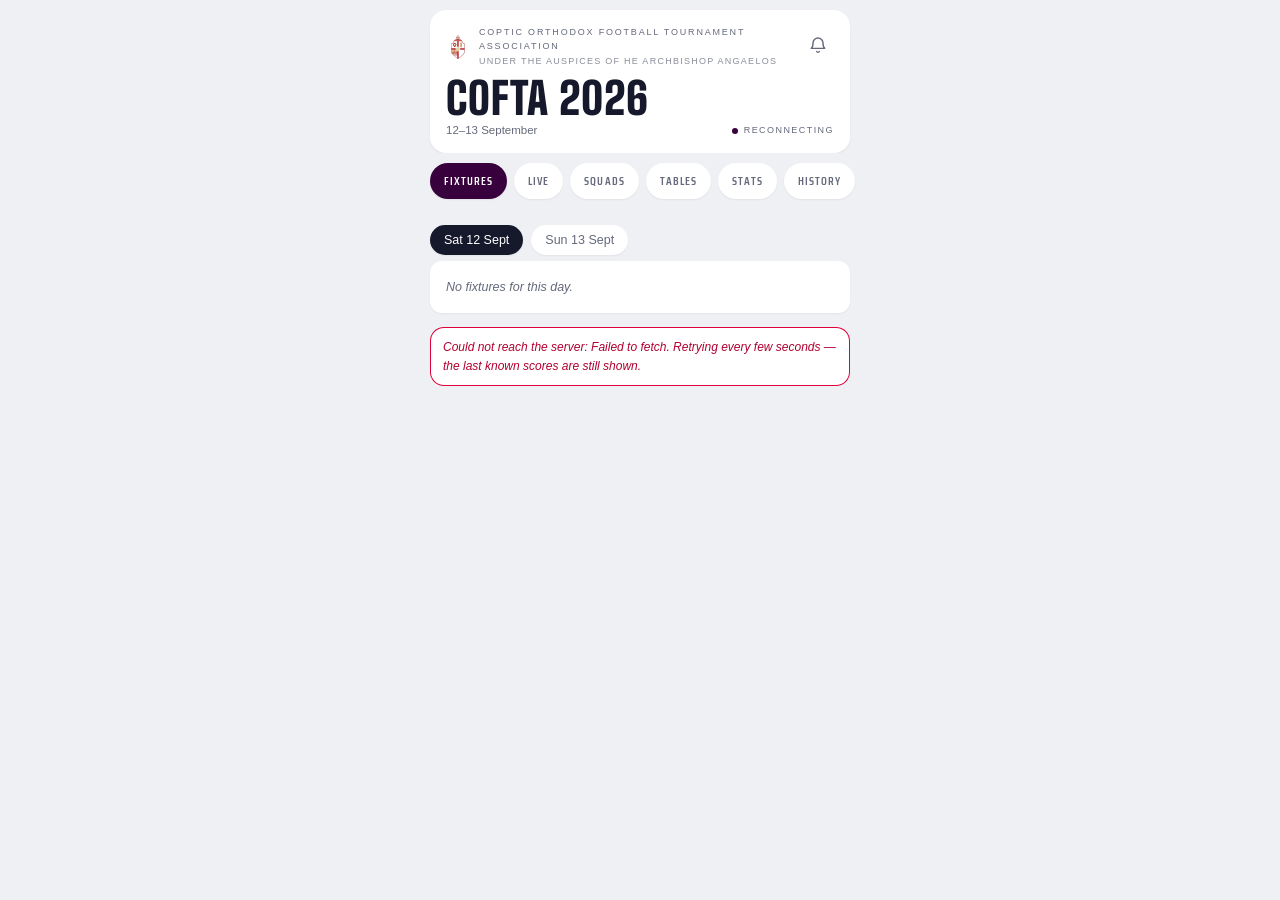
==== commit e6ab116a: "Break each club's titles down by competition A cabinet said "Won 21" and left you to count the final" ====
--- a/web/index.html
+++ b/web/index.html
@@ -5,6 +5,28 @@
 <meta name="viewport" content="width=device-width,initial-scale=1,viewport-fit=cover">
 <title>COFTA 2026 — Live Scores</title>
 <meta name="description" content="Live scores, fixtures and tables for the Coptic Orthodox Football Tournament Association 2026, 12–13 September.">
+<!-- KEEP PLAYERS' NAMES OUT OF SEARCH ENGINES.
+     The Squads tab and every match report name real people, alongside the
+     church they play for and the venue and time they will be there. The
+     tournament is 16+, so some players are 16 or 17 — children in UK
+     safeguarding terms, whatever they can otherwise consent to. Nothing about
+     a weekend tournament needs those names to be findable on Google, and the
+     site is reached by QR code and a short URL, not by search.
+
+     A robots.txt `Disallow` WOULD BE THE WRONG TOOL and would quietly do the
+     opposite of what it looks like: it stops a crawler fetching the page, so
+     the crawler never reads this tag, and a URL already known from a link can
+     stay listed with no way to say "drop it". noindex requires the crawl to
+     happen. Cloudflare's own robots.txt already blocks the AI training
+     crawlers and allows search engines through — which is exactly what this
+     needs, so we deliberately do NOT ship a robots.txt of our own.
+
+     `web/_headers` does nothing on this project (proven twice), so an
+     X-Robots-Tag header is not available and this tag is the mechanism.
+
+     To make the site findable later, delete this line. -->
+<meta name="robots" content="noindex, nofollow">
+<meta name="googlebot" content="noindex, nofollow">
 <meta name="theme-color" content="#eef0f3">
 <meta property="og:title" content="COFTA 2026 — Live Scores">
 <meta property="og:description" content="Live scores, fixtures and tables. 12–13 September.">
@@ -13,9 +35,9 @@
 <link rel="apple-touch-icon" sizes="180x180" href="./apple-touch-icon.png">
 <link rel="preload" href="./fonts/big-shoulders-display-latin-900-normal.woff2" as="font" type="font/woff2" crossorigin>
 <link rel="preload" href="./fonts/saira-condensed-latin-600-normal.woff2" as="font" type="font/woff2" crossorigin>
-<link rel="stylesheet" href="./fonts.css?b=cofta-v91">
-<link rel="stylesheet" href="./styles.css?b=cofta-v91">
-<link rel="stylesheet" href="./themes.css?b=cofta-v91">
+<link rel="stylesheet" href="./fonts.css?b=cofta-v95">
+<link rel="stylesheet" href="./styles.css?b=cofta-v95">
+<link rel="stylesheet" href="./themes.css?b=cofta-v95">
 </head>
 <body>
 <div class="app">
@@ -56,6 +78,6 @@
   </nav>
   <main class="scroll" id="body"><p class="empty">Loading&hellip;</p></main>
 </div>
-<script type="module" src="./app.js?b=cofta-v91"></script>
+<script type="module" src="./app.js?b=cofta-v95"></script>
 </body>
 </html>
--- a/web/styles.css
+++ b/web/styles.css
@@ -72,6 +72,15 @@
 .sect::after{content:"";flex:1;height:1px;background:var(--gold)}
 .note{font-size:12px;color:var(--dim);font-style:italic;padding:14px 0 4px;
   max-width:60ch;line-height:1.65}
+/* The privacy notice's points. Upright, not `.note`'s italic: these are four
+   things a player or parent is meant to read and act on, not an aside, and
+   the same reasoning as `.howto` — the one block on a page that asks
+   something of the reader should not be the quietest thing on it. */
+.plist{margin:2px 0 0;padding:0 0 0 17px;max-width:60ch;
+  display:flex;flex-direction:column;gap:7px}
+.plist li{font-size:12.5px;line-height:1.55;color:var(--fg2)}
+.plist li::marker{color:var(--dim)}
+.plist b{font-weight:600;color:var(--fg)}
 
 .daysel{display:flex;gap:16px;padding:16px 0 6px}
 .daysel button{font-size:12.5px;color:var(--dim);padding-bottom:4px;
@@ -817,6 +826,28 @@
 .cabtally .stat b{display:block;font-family:var(--num);font-weight:800;
   font-size:24px;margin-top:4px}
 
+/* Titles per competition — "2 COFTA, 0 CONAFA, 1 Ark Cup".
+   Two columns rather than a wrapped row: the names run from five characters
+   to eleven, and a flex wrap left a ragged last line that read as a mistake.
+   Each chip opens that competition. */
+.cabcomps{display:grid;grid-template-columns:repeat(2,minmax(0,1fr));gap:6px;margin-top:2px}
+.ccomp{display:grid;grid-template-columns:20px auto minmax(0,1fr);align-items:center;
+  gap:8px;width:100%;text-align:left;padding:10px 11px;border-radius:var(--r);
+  background:var(--card);box-shadow:inset 0 0 0 1px var(--line);
+  border-left:3px solid var(--ci,var(--line2))}
+.ccomp b{font-family:var(--num);font-weight:800;font-size:20px;line-height:1;
+  color:var(--ci,var(--fg))}
+.ccomp span{font-family:var(--disp);font-weight:700;font-size:12px;letter-spacing:.03em;
+  text-transform:uppercase;color:var(--fg2);
+  overflow:hidden;text-overflow:ellipsis;white-space:nowrap}
+.ccomp .clogo{width:20px;height:20px}
+/* A NOTHING-WON ROW STAYS, AND STAYS QUIET. The zero is a fact worth showing —
+   what a club has not won is half its record — but it must not carry the same
+   weight as a title, or a cabinet of noughts reads like a cabinet of trophies. */
+.ccomp:not(.won){opacity:.55}
+.ccomp:not(.won) b{color:var(--dim)}
+.ccomp:active{transform:translateY(1px)}
+
 .cabrows{display:grid;gap:2px}
 .cabrow{display:grid;grid-template-columns:52px minmax(0,1fr) 14px;align-items:center;
   gap:10px;width:100%;text-align:left;padding:12px 6px;
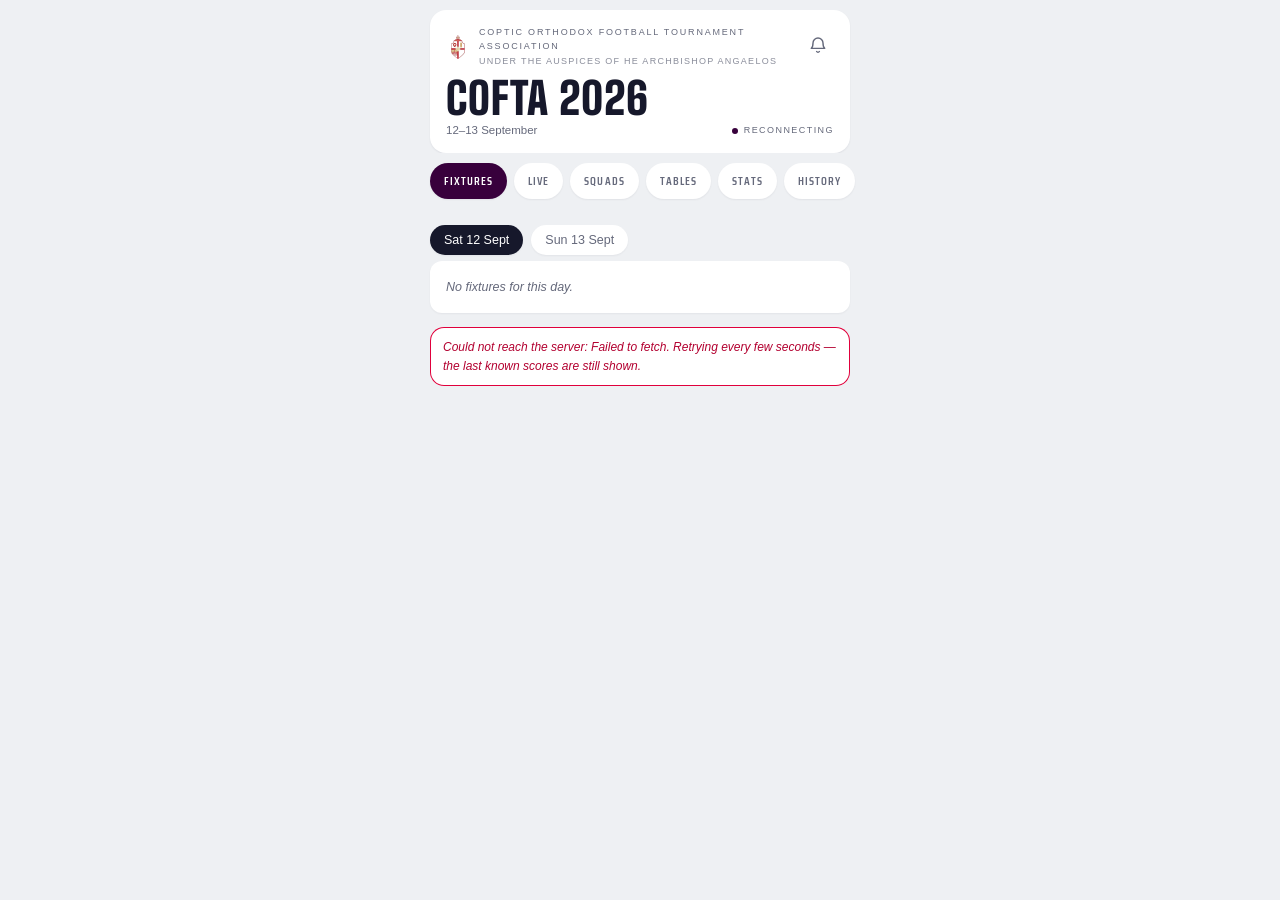
==== commit c8534fde: "Say which match is holding a group open Reported from the dry run: Group B's table read P 4 with ful" ====
--- a/web/index.html
+++ b/web/index.html
@@ -35,9 +35,9 @@
 <link rel="apple-touch-icon" sizes="180x180" href="./apple-touch-icon.png">
 <link rel="preload" href="./fonts/big-shoulders-display-latin-900-normal.woff2" as="font" type="font/woff2" crossorigin>
 <link rel="preload" href="./fonts/saira-condensed-latin-600-normal.woff2" as="font" type="font/woff2" crossorigin>
-<link rel="stylesheet" href="./fonts.css?b=cofta-v95">
-<link rel="stylesheet" href="./styles.css?b=cofta-v95">
-<link rel="stylesheet" href="./themes.css?b=cofta-v95">
+<link rel="stylesheet" href="./fonts.css?b=cofta-v97">
+<link rel="stylesheet" href="./styles.css?b=cofta-v97">
+<link rel="stylesheet" href="./themes.css?b=cofta-v97">
 </head>
 <body>
 <div class="app">
@@ -78,6 +78,6 @@
   </nav>
   <main class="scroll" id="body"><p class="empty">Loading&hellip;</p></main>
 </div>
-<script type="module" src="./app.js?b=cofta-v95"></script>
+<script type="module" src="./app.js?b=cofta-v97"></script>
 </body>
 </html>
